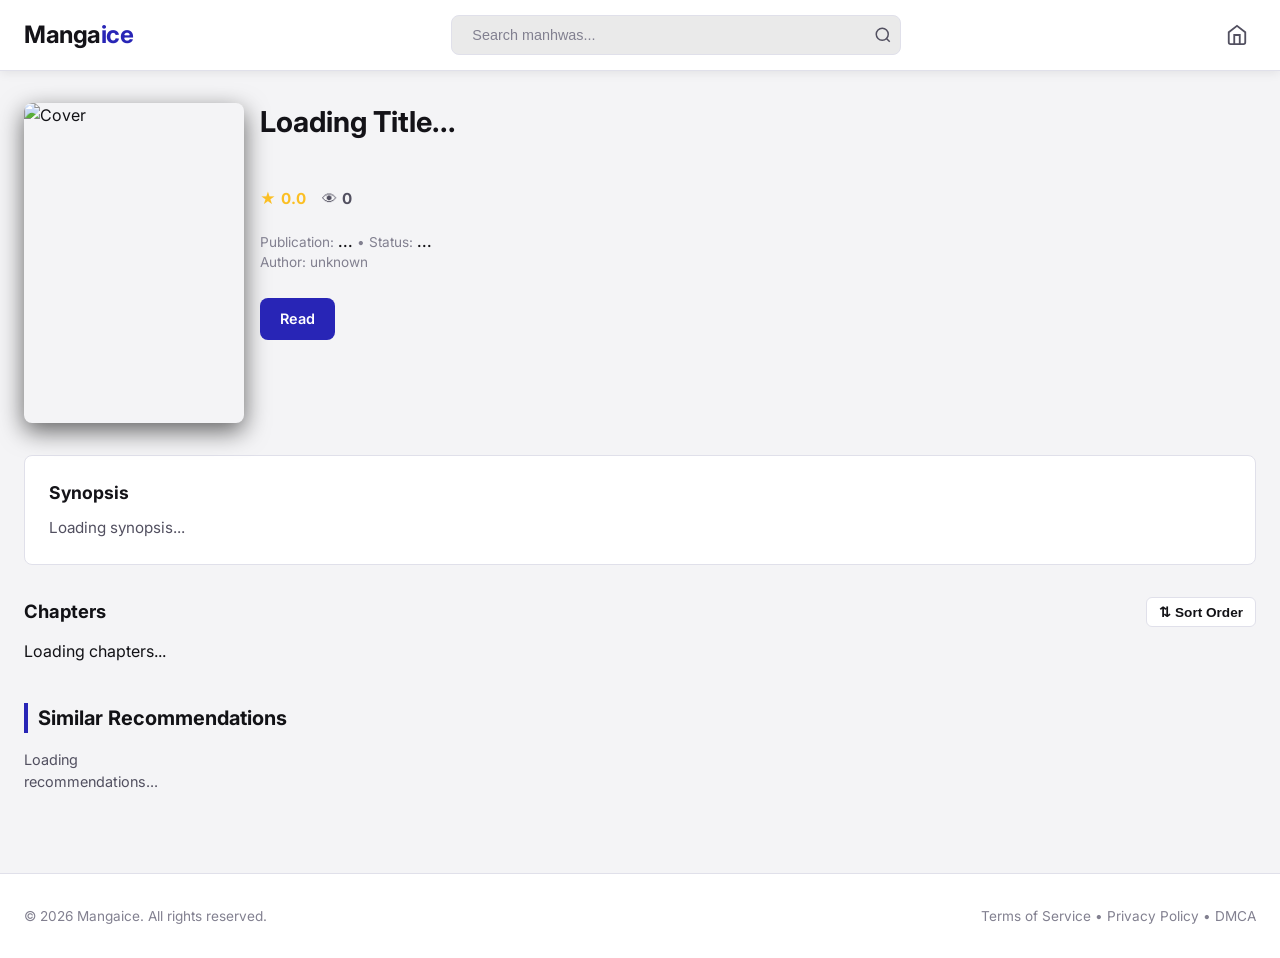
==== details.html @ 9538646d "Update details.html" ====
<!DOCTYPE html>
<html lang="en">
<head>
    <meta charset="UTF-8">
    <meta name="viewport" content="width=device-width, initial-scale=1.0">
    
    <!-- SEO Dinâmico Base (Será atualizado pelo JS com os dados do Mangá) -->
    <title id="meta-title">Mangaice - Read Manhwa Online</title>
    <meta id="meta-desc" name="description" content="Read manhwas and webtoons online on Mangaice with high quality and daily updates.">
    <meta name="keywords" content="manhwa, webtoon, read manhwa online, manga, Mangaice">
    <meta name="robots" content="index, follow">
    <link id="canonical-url" rel="canonical" href="https://mangaice.com/details.html">

    <!-- Open Graph / WhatsApp / Discord Previews -->
    <meta property="og:type" content="article">
    <meta id="og-url" property="og:url" content="https://mangaice.com/details.html">
    <meta id="og-title" property="og:title" content="Mangaice - Read Online">
    <meta id="og-desc" property="og:description" content="Read manhwas online on Mangaice.">
    <meta id="og-image" property="og:image" content="https://mangaice.com/assets/og-cover.jpg">

    <!-- Twitter Cards -->
    <meta name="twitter:card" content="summary_large_image">
    <meta id="twitter-title" name="twitter:title" content="Mangaice - Read Online">
    <meta id="twitter-desc" name="twitter:description" content="Read manhwas online on Mangaice.">
    <meta id="twitter-image" name="twitter:image" content="https://mangaice.com/assets/og-cover.jpg">

    <link rel="stylesheet" href="style.css">
    <link rel="preconnect" href="https://fonts.googleapis.com">
    <link rel="preconnect" href="https://fonts.gstatic.com" crossorigin>
    <link href="https://fonts.googleapis.com/css2?family=Inter:wght@400;500;600;700&display=swap" rel="stylesheet">
    
    <!-- Theme Synchronization Script (Light / Dark Mode) -->
    <script>
        (function() {
            var stored = localStorage.getItem('theme-override');
            if (stored) {
                if (stored === 'light') {
                    document.documentElement.classList.add('tema-claro');
                } else {
                    document.documentElement.classList.remove('tema-claro');
                }
            } else {
                if (!window.matchMedia('(prefers-color-scheme: dark)').matches) {
                    document.documentElement.classList.add('tema-claro');
                } else {
                    document.documentElement.classList.remove('tema-claro');
                }
            }
        })();
    </script>

    <style>
        :root {
            --bg-main: #121216;
            --text-main: #ffffff;
            --text-secondary: #a1a1aa;
            --header-bg: #18181c;
            --card-bg: #18181b;
            --border-color: #27272a;
        }

        html.tema-claro {
            --bg-main: #f4f4f6;
            --text-main: #121216;
            --text-secondary: #555560;
            --header-bg: #ffffff;
            --card-bg: #ffffff;
            --border-color: #e2e2e8;
        }

        body {
            background-color: var(--bg-main);
            color: var(--text-main);
            font-family: 'Inter', sans-serif;
            margin: 0;
            transition: background-color 0.2s, color 0.2s;
        }

        /* Layout com Capa e Informações Lado a Lado */
        .details-header {
            display: flex;
            gap: 16px;
            align-items: flex-start;
        }

        .details-cover {
            flex-shrink: 0;
            width: 6rem;
        }

        .details-cover img {
            width: 100%;
            height: 100%;
            aspect-ratio: 0/0;
            object-fit: cover;
            border-radius: 8px;
        }

        .details-main-info {
            flex-grow: 1;
            min-width: 0;
        }

        .details-main-info h1 {
            font-size: 1.25rem;
            margin-top: 0;
            margin-bottom: 8px;
            line-height: 1.3;
            word-break: break-word;
        }

        @media (min-width: 768px) {
            .details-cover {
                width: 200px;
            }
            .details-main-info h1 {
                font-size: 1.8rem;
            }
        }

        .chapters-header-bar {
            display: flex;
            justify-content: space-between;
            align-items: center;
            margin: 24px 0 12px 0;
        }

        .chapters-header-bar h3 {
            margin: 0;
            font-size: 1.15rem;
            color: var(--text-main);
        }

        .btn-sort-chapters {
            background-color: var(--card-bg);
            color: var(--text-main);
            border: 1px solid var(--border-color);
            padding: 6px 12px;
            border-radius: 6px;
            font-size: 0.85rem;
            font-weight: 600;
            cursor: pointer;
            display: flex;
            align-items: center;
            gap: 6px;
            transition: background-color 0.2s, border-color 0.2s;
        }

        .btn-sort-chapters:hover {
            border-color: #2825b6;
        }

        .recommendations-section {
            margin-top: 2.5rem;
            margin-bottom: 2rem;
        }

        .recommendations-section h3 {
            font-size: 1.25rem;
            margin-bottom: 1rem;
            color: var(--text-main);
            border-left: 4px solid #2825b6;
            padding-left: 10px;
        }

        .recommendations-grid {
            display: grid;
            grid-template-columns: repeat(auto-fit, minmax(140px, 160px));
            justify-content: start;
            gap: 16px;
        }

        @media (max-width: 480px) {
            .recommendations-grid {
                justify-content: center;
            }
        }

        .rec-card {
            background-color: var(--card-bg);
            border: 1px solid var(--border-color);
            border-radius: 12px;
            overflow: hidden;
            text-decoration: none;
            color: var(--text-main);
            transition: transform 0.2s ease, border-color 0.2s ease;
            display: flex;
            flex-direction: column;
            position: relative;
        }

        .rec-card:hover {
            transform: translateY(-4px);
            border-color: #2825b6;
        }

        .rec-card-img-container {
            position: relative;
            width: 100%;
            height: 210px;
            background-color: var(--border-color);
        }

        .rec-card img {
            width: 100%;
            height: 100%;
            object-fit: cover;
        }

        .rec-badge-rating {
            position: absolute;
            top: 8px;
            right: 8px;
            background-color: rgba(0, 0, 0, 0.75);
            color: #fbbf24;
            padding: 2px 6px;
            border-radius: 6px;
            font-size: 0.75rem;
            font-weight: bold;
            backdrop-filter: blur(4px);
        }

        .rec-card-info {
            padding: 10px;
            display: flex;
            flex-direction: column;
            gap: 4px;
            flex-grow: 1;
        }

        .rec-card-title {
            font-size: 0.9rem;
            font-weight: 600;
            line-height: 1.2;
            display: -webkit-box;
            -webkit-line-clamp: 2;
            -webkit-box-orient: vertical;
            overflow: hidden;
            color: var(--text-main);
        }

        .rec-card-chapters {
            font-size: 0.75rem;
            color: #2825b6;
            font-weight: 600;
            margin-top: auto;
        }

        .btn-ver-mais-capitulos {
            display: block;
            width: 100%;
            padding: 12px;
            margin: 16px 0;
            background-color: var(--card-bg);
            border: 1px solid #2825b6;
            color: var(--text-main);
            font-weight: 600;
            border-radius: 8px;
            cursor: pointer;
            text-align: center;
            transition: background-color 0.2s ease, border-color 0.2s ease;
        }

        .btn-ver-mais-capitulos:hover {
            background-color: #2825b6;
            color: #ffffff;
        }

        /* Estilo para as estatísticas superiores (Estrela amarela e Olho cinzento) */
        .details-stats {
            display: flex;
            gap: 16px;
            margin-top: 8px;
            font-size: 0.95rem;
        }

        .details-stats .stat-item:nth-child(1) {
            color: #fbbf24; /* Estrela amarela */
        }

        .details-stats .stat-item:nth-child(2) {
            color: var(--text-secondary); /* Olho e número cinzentos perto da capa */
        }

        /* Estilo para o contador de visualizações nos capítulos */
        .chapter-views-count {
            font-size: 0.82rem;
            color: var(--text-secondary); /* Olho e número cinzentos na lista */
            font-weight: 600;
            display: flex;
            align-items: center;
            gap: 4px;
        }

        #chapters-list a {
            background-color: var(--card-bg) !important;
            border: 1px solid var(--border-color) !important;
            color: var(--text-main) !important;
        }
    </style>
</head>
<body>

    <header class="header">
        <div class="container header-container">
            <a href="index.html" class="logo">Manga<span>ice</span></a>
            <div class="search-box">
                <input type="text" placeholder="Search manhwas...">
                <svg width="18" height="18" viewBox="0 0 24 24" fill="none" stroke="currentColor" stroke-width="2"><circle cx="11" cy="11" r="8"></circle><line x1="21" y1="21" x2="16.65" y2="16.65"></line></svg>     
            </div>
            <a href="search.html" class="mobile-search-icon" aria-label="Search Manhwas">
                <svg width="22" height="22" viewBox="0 0 24 24" fill="none" stroke="currentColor" stroke-width="2"><circle cx="11" cy="11" r="8"></circle><line x1="21" y1="21" x2="16.65" y2="16.65"></line></svg>
            </a>
            <div class="user-actions">
                <a href="index.html" class="home-btn" title="Home" aria-label="Home">
                    <svg width="22" height="22" viewBox="0 0 24 24" fill="none" stroke="currentColor" stroke-width="2"><path d="M3 9l9-7 9 7v11a2 2 0 0 1-2 2H5a2 2 0 0 1-2-2z"></path><polyline points="9 22 9 12 15 12 15 22"></polyline></svg>
                </a>
            </div>
        </div>
    </header>

    <main class="main-content container">
        <div class="details-header">
            <div class="details-cover">
                <img id="details-cover" src="https://via.placeholder.com/220x320" alt="Cover">
            </div>
            <div class="details-main-info">
                <h1 id="details-title">Loading Title...</h1>
                <div class="details-tags" id="details-tags"></div>
                <div class="details-stats">
                    <span class="stat-item" title="Rating">★ <strong id="details-rating">0.0</strong></span>
                    <span class="stat-item" title="Views">👁 <strong id="details-views">0</strong></span>
                </div>
                <div class="details-meta" style="margin-top: 0.5rem;">
                    <span>Publication: <strong id="details-year">...</strong></span> • 
                    <span>Status: <strong id="details-status">...</strong></span>
                    <p class="manga-author">Author: <span id="details-author">unknown</span></p>
                </div>
                <div class="details-actions" style="margin-top: 1rem;">
                    <a href="#" class="btn btn-primary">Read</a>
                </div>
            </div>
        </div>

        <div class="details-synopsis-section">
            <h3>Synopsis</h3>
            <p id="details-synopsis">Loading synopsis...</p>
            <button id="synopsis-toggle" class="synopsis-toggle-btn" style="display: none;">Read More</button>
        </div>

        <!-- Chapters Header Bar -->
        <div class="chapters-header-bar">
            <h3>Chapters</h3>
            <button id="btn-sort" class="btn-sort-chapters" onclick="inverterOrdemCapitulos()">
                ⇅ Sort Order
            </button>
        </div>

        <!-- 1. Chapter List -->
        <div id="chapters-list">
            Loading chapters...
        </div>
        <button id="btn-ver-mais" class="btn-ver-mais-capitulos" style="display: none;">Load More Chapters</button>

        <!-- 2. Recommendations Section -->
        <div class="recommendations-section">
            <h3>Similar Recommendations</h3>
            <div id="recommendations-grid" class="recommendations-grid">
                <p style="color:var(--text-secondary); font-size: 0.9rem;">Loading recommendations...</p>
            </div>
        </div>
    </main>

    <footer class="footer">
        <div class="footer-container container">
            <p>&copy; 2026 Mangaice. All rights reserved.</p>
            <p>
                <a href="terms.html">Terms of Service</a> • 
                <a href="privacy.html">Privacy Policy</a> • 
                <a href="dmca.html">DMCA</a>
            </p>
        </div>
    </footer>

    <script src="https://cdn.jsdelivr.net/npm/@supabase/supabase-js@2"></script>
    <script src="script.js"></script>
    
    <script type="module">
      import { createClient } from 'https://cdn.jsdelivr.net/npm/@supabase/supabase-js/+esm';

      const supabaseUrl = "https://espwjxbeofclgvqaeuvd.supabase.co";
      const supabaseKey = "eyJhbGciOiJIUzI1NiIsInR5cCI6IkpXVCJ9.eyJpc3MiOiJzdXBhYmFzZSIsInJlZiI6ImVzcHdqeGJlb2ZjbGd2cWFldXZkIiwicm9sZSI6ImFub24iLCJpYXQiOjE3OTAxOTAzMjMsImV4cCI6MjEwNTc2NjMyM30.R2qAJ9T25y8HF5EAr8dVJopC0YYJN-X8CbgZ-e1oV4g";
      const supabase = createClient(supabaseUrl, supabaseKey);

      const urlParams = new URLSearchParams(window.location.search);
      const manhwaId = urlParams.get('id');

      let todosCapitulos = [];
      let indicePaginaAtual = 0;
      let ordemAscendente = true;
      const TAMANHO_PAGINA = 20;

      // --- FUNÇÃO PARA INJETAR METADADOS DE SEO DINAMICAMENTE ---
      async function carregarMetadadosSEO(id) {
        if (!id) return;
        const { data: manga } = await supabase
          .from('manhwas')
          .select('title, synopsis, cover_url')
          .eq('id', id)
          .single();

        if (manga) {
          const pageTitle = `${manga.title} - Read Online | Mangaice`;
          const pageDesc = manga.synopsis ? manga.synopsis.slice(0, 160) + '...' : `Read ${manga.title} online with high quality chapters on Mangaice.`;
          const currentUrl = window.location.href;

          // Atualizar Title e Description
          document.title = pageTitle;
          const metaTitle = document.getElementById('meta-title');
          if (metaTitle) metaTitle.innerText = pageTitle;

          const metaDesc = document.getElementById('meta-desc');
          if (metaDesc) metaDesc.setAttribute('content', pageDesc);

          const canonicalUrl = document.getElementById('canonical-url');
          if (canonicalUrl) canonicalUrl.setAttribute('href', currentUrl);

          // Atualizar Open Graph Tags
          const ogUrl = document.getElementById('og-url');
          if (ogUrl) ogUrl.setAttribute('content', currentUrl);

          const ogTitle = document.getElementById('og-title');
          if (ogTitle) ogTitle.setAttribute('content', pageTitle);

          const ogDesc = document.getElementById('og-desc');
          if (ogDesc) ogDesc.setAttribute('content', pageDesc);

          if (manga.cover_url) {
            const ogImg = document.getElementById('og-image');
            if (ogImg) ogImg.setAttribute('content', manga.cover_url);

            const twitterImg = document.getElementById('twitter-image');
            if (twitterImg) twitterImg.setAttribute('content', manga.cover_url);
          }

          // Atualizar Twitter Cards
          const twitterTitle = document.getElementById('twitter-title');
          if (twitterTitle) twitterTitle.setAttribute('content', pageTitle);

          const twitterDesc = document.getElementById('twitter-desc');
          if (twitterDesc) twitterDesc.setAttribute('content', pageDesc);
        }
      }

      async function loadChapters() {
        const listContainer = document.getElementById('chapters-list');
        const btnVerMais = document.getElementById('btn-ver-mais');
        const btnRead = document.querySelector('.btn-primary');

        if (!manhwaId) {
          if (listContainer) listContainer.innerHTML = '<p>No manhwa selected.</p>';
          return;
        }

        // Carrega o SEO no momento em que abre a obra
        carregarMetadadosSEO(manhwaId);

        const { data: chapters, error } = await supabase
          .from('chapters')
          .select('id, title, chapter_number, views')
          .eq('manhwa_id', manhwaId)
          .order('chapter_number', { ascending: ordemAscendente });

        if (error || !chapters || chapters.length === 0) {
          if (listContainer) listContainer.innerHTML = '<p style="color:var(--text-secondary);">No chapters available.</p>';
        } else {
          todosCapitulos = chapters;
          indicePaginaAtual = 0;
          listContainer.innerHTML = ''; 
          
          renderizarProximoBlocoCapitulos();

          if (todosCapitulos.length > TAMANHO_PAGINA) {
            btnVerMais.style.display = 'block';
            btnVerMais.onclick = () => renderizarProximoBlocoCapitulos();
          } else {
            btnVerMais.style.display = 'none';
          }
        }

        const progressoSalvo = localStorage.getItem(`progresso_manhwa_${manhwaId}`);
        if (btnRead) {
          btnRead.innerHTML = progressoSalvo ? 'Continue' : 'Read';
          btnRead.addEventListener('click', function(e) {
            e.preventDefault();
            const progressoAtual = localStorage.getItem(`progresso_manhwa_${manhwaId}`);
            if (progressoAtual) {
              const dados = JSON.parse(progressoAtual);
              window.location.href = `read.html?chapter_id=${dados.chapterId}&scroll=${dados.scrollPercent || 0}`;
            } else if (chapters && chapters.length > 0) {
              window.location.href = `read.html?chapter_id=${chapters[0].id}&scroll=0`;
            } else {
              alert('No chapters available.');
            }
          });
        }

        carregarRecomendacoesPorTags(manhwaId);
      }

      function renderizarProximoBlocoCapitulos() {
        const listContainer = document.getElementById('chapters-list');
        const btnVerMais = document.getElementById('btn-ver-mais');

        if (indicePaginaAtual === 0) {
            listContainer.innerHTML = '';
        }

        const inicio = indicePaginaAtual * TAMANHO_PAGINA;
        const fim = inicio + TAMANHO_PAGINA;
        const bloco = todosCapitulos.slice(inicio, fim);

        bloco.forEach(ch => {
          const chapterLink = document.createElement('a');
          chapterLink.href = `read.html?chapter_id=${ch.id}`;
          chapterLink.style.cssText = `display: flex; justify-content: space-between; align-items: center; padding: 12px 16px; margin-bottom: 8px; background-color: var(--card-bg); border: 1px solid var(--border-color); border-radius: 8px; color: var(--text-main); text-decoration: none;`;
          
          const title = ch.title ? ch.title : `Chapter ${ch.chapter_number}`;
          const totalViews = ch.views || 0;

          chapterLink.innerHTML = `
            <div><strong style="display: block; font-size: 1rem;">${title}</strong></div>
            <div class="chapter-views-count">👁 ${totalViews}</div>
          `;
          listContainer.appendChild(chapterLink);
        });

        indicePaginaAtual++;

        if (indicePaginaAtual * TAMANHO_PAGINA >= todosCapitulos.length) {
          btnVerMais.style.display = 'none';
        } else {
          btnVerMais.style.display = 'block';
        }
      }

      window.inverterOrdemCapitulos = function() {
        ordemAscendente = !ordemAscendente;
        todosCapitulos.reverse();
        indicePaginaAtual = 0;
        
        const btnSort = document.getElementById('btn-sort');
        if (btnSort) {
            btnSort.innerHTML = ordemAscendente ? '⇅ Oldest First' : '⇅ Newest First';
        }

        const listContainer = document.getElementById('chapters-list');
        if (listContainer) listContainer.innerHTML = '';
        
        renderizarProximoBlocoCapitulos();
      }

      async function carregarRecomendacoesPorTags(idAtual) {
        const recContainer = document.getElementById('recommendations-grid');
        if (!recContainer) return;

        try {
          const { data: atual } = await supabase
            .from('manhwas')
            .select('tags')
            .eq('id', idAtual)
            .single();

          if (!atual || !atual.tags || atual.tags.length === 0) {
            recContainer.innerHTML = '<p style="color:var(--text-secondary); font-size: 0.85rem;">No recommendations available.</p>';
            return;
          }

          const { data: recomendados } = await supabase
            .from('manhwas')
            .select('id, title, cover_url, rating, tags')
            .neq('id', idAtual)
            .overlaps('tags', atual.tags)
            .limit(10);

          if (!recomendados || recomendados.length === 0) {
            recContainer.innerHTML = '<p style="color:var(--text-secondary); font-size: 0.85rem;">No related recommendations.</p>';
            return;
          }

          recContainer.innerHTML = '';

          for (const item of recomendados) {
            const { count } = await supabase
              .from('chapters')
              .select('*', { count: 'exact', head: true })
              .eq('manhwa_id', item.id);

            const totalCapitulos = count || 0;
            const textoCapitulos = totalCapitulos > 0 
              ? `${totalCapitulos} ${totalCapitulos === 1 ? 'Chapter' : 'Chapters'}` 
              : 'No Chapters';

            const card = document.createElement('a');
            card.href = `details.html?id=${item.id}`;
            card.className = 'rec-card';
            
            card.innerHTML = `
              <div class="rec-card-img-container">
                <img src="${item.cover_url || 'https://via.placeholder.com/150x210'}" alt="${item.title}">
                <div class="rec-badge-rating">★ ${item.rating || '0.0'}</div>
              </div>
              <div class="rec-card-info">
                <span class="rec-card-title">${item.title}</span>
                <span class="rec-card-chapters">${textoCapitulos}</span>
              </div>
            `;
            recContainer.appendChild(card);
          }

        } catch (e) {
          recContainer.innerHTML = '<p style="color:var(--text-secondary); font-size: 0.85rem;">Error loading recommendations.</p>';
        }
      }

      loadChapters();
    </script>
</body>
</html>
---- style.css ----
/* ==========================================================================
   1. VARIÁVEIS GLOBAIS & RESET (Inspirado no tema Dark do MangaDex)
   ========================================================================== */
:root {
    /* Cores de Fundo (MangaDex Dark Palette) */
    --bg-dark: #141318;
    --bg-surface: #1f1e24;
    --bg-surface-hover: #2a2931;
    --bg-input: #17161c;

    /* Cor Principal de Destaque */
    --primary: #2825b6;
    --primary-hover: #3b38d6;
    --primary-active: #1d1a8f;
    --primary-glow: rgba(40, 37, 182, 0.35);

    /* Cores de Texto */
    --text-primary: #f0f0f5;
    --text-secondary: #9a98a6;
    --text-muted: #676573;

    /* Bordas e Detalhes */
    --border-color: #2d2c36;
    --border-focus: #2825b6;
    --star-gold: #ffc107;

    /* Outros */
    --radius-sm: 4px;
    --radius-md: 8px;
    --radius-lg: 12px;
    --transition: all 0.2s cubic-bezier(0.4, 0, 0.2, 1);
    --shadow: 0 4px 20px rgba(0, 0, 0, 0.4);

    /* Hero overlay color */
    --hero-overlay-dark: rgba(20, 19, 24, 0.85);
}

/* ==========================================================================
   TEMA CLARO (LIGHT MODE) - Ativado via classe 'tema-claro' no <html>
   ========================================================================== */
:root.tema-claro {
    --bg-dark: #f4f4f7;
    --bg-surface: #ffffff;
    --bg-surface-hover: #e8e8f0;
    --bg-input: #eaeaea;

    --text-primary: #141318;
    --text-secondary: #525060;
    --text-muted: #828090;

    --border-color: #e0e0ea;
    --border-focus: #2825b6;

    --shadow: 0 4px 20px rgba(0, 0, 0, 0.1);
    --hero-overlay-dark: rgba(255, 255, 255, 0.85);
}

/* Transição suave ao alternar entre os modos */
body {
    transition: background-color 0.3s ease, color 0.3s ease;
}
.header, .manga-card, .search-box, .footer, .hero-card,
.details-synopsis-section, .tag, .spinner {
    transition: background-color 0.3s ease, border-color 0.3s ease, color 0.3s ease;
}

*, *::before, *::after {
    margin: 0;
    padding: 0;
    box-sizing: border-box;
}

body {
    font-family: 'Inter', system-ui, -apple-system, BlinkMacSystemFont, sans-serif;
    background-color: var(--bg-dark);
    color: var(--text-primary);
    line-height: 1.5;
    min-height: 100vh;
    display: flex;
    flex-direction: column;
}

a {
    color: inherit;
    text-decoration: none;
}

ul {
    list-style: none;
}

img {
    max-width: 100%;
    display: block;
}

/* ==========================================================================
   TOGGLE ICONS - Show sun in dark mode, moon in light mode
   ========================================================================== */
.icon-moon { display: none; }
:root.tema-claro .icon-sun { display: none; }
:root.tema-claro .icon-moon { display: inline-block; }

/* ==========================================================================
   2. LAYOUT & CONTAINERS
   ========================================================================== */
.container {
    width: 100%;
    max-width: 1280px;
    margin: 0 auto;
    padding: 0 1.5rem;
}

.main-content {
    flex: 1;
    padding-top: 2rem;
    padding-bottom: 3rem;
}

/* ==========================================================================
   3. CABEÇALHO / NAVBAR (HEADER)
   ========================================================================== */
.header {
    background-color: var(--bg-surface);
    border-bottom: 1px solid var(--border-color);
    position: sticky;
    top: 0;
    z-index: 100;
    box-shadow: 0 2px 10px rgba(0, 0, 0, 0.3);
}

:root.tema-claro .header {
    box-shadow: 0 2px 10px rgba(0, 0, 0, 0.08);
}

.header-container {
    display: flex;
    align-items: center;
    justify-content: space-between;
    height: 70px;
    gap: 1.5rem;
}

/* Logo */
.logo {
    font-size: 1.5rem;
    font-weight: 700;
    letter-spacing: -0.5px;
    color: var(--text-primary);
}

.logo span {
    color: var(--primary);
}

/* Home Button */
.home-btn {
    display: flex;
    align-items: center;
    justify-content: center;
    color: var(--text-secondary);
    padding: 8px;
    border-radius: var(--radius-md);
    transition: var(--transition);
    flex-shrink: 0;
}

.home-btn:hover {
    color: var(--primary);
    background-color: var(--bg-surface-hover);
}

/* Barra de Pesquisa */
.search-box {
    display: flex;
    align-items: center;
    background-color: var(--bg-input);
    border: 1px solid var(--border-color);
    border-radius: var(--radius-md);
    padding: 0.2rem 0.5rem;
    flex: 1;
    max-width: 450px;
    transition: var(--transition);
}

.search-box:focus-within {
    border-color: var(--border-focus);
    box-shadow: 0 0 0 3px var(--primary-glow);
}

.search-box input {
    width: 100%;
    background: transparent;
    border: none;
    outline: none;
    color: var(--text-primary);
    padding: 0.5rem 0.8rem;
    font-size: 0.9rem;
}

.search-box input::placeholder {
    color: var(--text-muted);
}

.search-box svg {
    color: var(--text-secondary);
    flex-shrink: 0;
}

/* Full search box variant (search.html) — always visible, wider */
.search-box--full {
    max-width: 600px;
    flex: 1;
}

/* Mobile search icon (magnifying glass only, shown on small screens) */
.mobile-search-icon {
    display: none;
    align-items: center;
    justify-content: center;
    color: var(--text-secondary);
    padding: 8px;
    border-radius: var(--radius-md);
    transition: var(--transition);
    flex-shrink: 0;
}

.mobile-search-icon:hover {
    color: var(--primary);
    background-color: var(--bg-surface-hover);
}

/* Navegação */
.nav-list {
    display: flex;
    align-items: center;
    gap: 1.5rem;
}

.nav-link {
    font-size: 0.95rem;
    font-weight: 500;
    color: var(--text-secondary);
    transition: var(--transition);
    position: relative;
    padding: 0.5rem 0;
}

.nav-link:hover {
    color: var(--text-primary);
}

.nav-link.active {
    color: var(--text-primary);
    font-weight: 600;
}

.nav-link.active::after {
    content: '';
    position: absolute;
    bottom: -18px;
    left: 0;
    width: 100%;
    height: 3px;
    background-color: var(--primary);
    border-radius: 3px 3px 0 0;
}

/* Ações do Usuário */
.user-actions {
    display: flex;
    align-items: center;
    gap: 0.8rem;
}

/* ==========================================================================
   4. BOTÕES E COMPONENTES
   ========================================================================== */
.btn {
    display: inline-flex;
    align-items: center;
    justify-content: center;
    padding: 0.55rem 1.2rem;
    font-size: 0.9rem;
    font-weight: 600;
    border-radius: var(--radius-md);
    border: 1px solid transparent;
    cursor: pointer;
    transition: var(--transition);
    gap: 0.5rem;
}

.btn-primary {
    background-color: var(--primary);
    color: #ffffff;
}

.btn-primary:hover {
    background-color: var(--primary-hover);
    box-shadow: 0 0 12px var(--primary-glow);
}

.btn-primary:active {
    background-color: var(--primary-active);
}

.btn-secondary {
    background-color: var(--bg-surface-hover);
    color: var(--text-primary);
    border-color: var(--border-color);
}

.btn-secondary:hover {
    background-color: #35333d;
}

:root.tema-claro .btn-secondary:hover {
    background-color: #d4d4de;
}

.btn-outline {
    background-color: transparent;
    border-color: var(--primary);
    color: var(--text-primary);
}

.btn-outline:hover {
    background-color: var(--primary);
    color: #ffffff;
    box-shadow: 0 0 12px var(--primary-glow);
}

/* Botão Ícone */
.btn-icon {
    background: transparent;
    border: 1px solid var(--border-color);
    color: var(--text-secondary);
    padding: 0.55rem;
    border-radius: var(--radius-md);
    cursor: pointer;
    transition: var(--transition);
    display: inline-flex;
    align-items: center;
    justify-content: center;
}

.btn-icon:hover {
    border-color: var(--primary);
    color: var(--text-primary);
}

/* Badge */
.badge {
    display: inline-block;
    background-color: var(--primary);
    color: #ffffff;
    font-size: 0.75rem;
    font-weight: 700;
    padding: 0.25rem 0.6rem;
    border-radius: var(--radius-sm);
    text-transform: uppercase;
    letter-spacing: 0.5px;
}

/* ==========================================================================
   5. SEÇÃO HERO / BANNER PRINCIPAL
   ========================================================================== */
.hero-section {
    margin-bottom: 3rem;
}

.hero-card {
    position: relative;
    border-radius: var(--radius-lg);
    background-color: var(--bg-surface);
    background-size: cover;
    background-position: center;
    min-height: 360px;
    overflow: hidden;
    display: flex;
    align-items: flex-end;
    border: 1px solid var(--border-color);
}

.hero-overlay {
    position: absolute;
    inset: 0;
    background: linear-gradient(
        180deg,
        rgba(20, 19, 24, 0.2) 0%,
        var(--hero-overlay-dark) 60%,
        var(--bg-dark) 100%
    );
}

.hero-info {
    position: relative;
    z-index: 2;
    padding: 2.5rem;
    max-width: 650px;
}

.hero-info h1 {
    font-size: 2.2rem;
    font-weight: 700;
    margin: 0.6rem 0;
    color: #ffffff;
    line-height: 1.2;
}

:root.tema-claro .hero-info h1 {
    color: #141318;
}

.hero-info p {
    color: #d0d0d8;
    font-size: 0.95rem;
    margin-bottom: 1.5rem;
    display: -webkit-box;
    -webkit-line-clamp: 3;
    line-clamp: 3;
    -webkit-box-orient: vertical;
    overflow: hidden;
}

:root.tema-claro .hero-info p {
    color: #525060;
}

.hero-buttons {
    display: flex;
    gap: 1rem;
}

/* Hero Navigation Arrows */
.hero-arrow {
    position: absolute;
    top: 50%;
    transform: translateY(-50%);
    background-color: rgba(0, 0, 0, 0.5);
    color: #ffffff;
    border: none;
    width: 40px;
    height: 40px;
    border-radius: 50%;
    font-size: 1.2rem;
    cursor: pointer;
    z-index: 3;
    display: flex;
    align-items: center;
    justify-content: center;
    transition: background-color 0.2s;
}

.hero-arrow:hover {
    background-color: var(--primary);
}

.hero-arrow-left { left: 1rem; }
.hero-arrow-right { right: 1rem; }

/* ==========================================================================
   6. SEÇÃO CATÁLOGO & GRID DE CARDS
   ========================================================================== */
.catalog-section {
    margin-bottom: 2rem;
}

.section-header {
    display: flex;
    justify-content: space-between;
    align-items: flex-end;
    margin-bottom: 1.5rem;
    border-bottom: 1px solid var(--border-color);
    padding-bottom: 1rem;
}

.section-header h2 {
    font-size: 1.5rem;
    font-weight: 700;
    color: var(--text-primary);
}

.section-subtitle {
    font-size: 0.85rem;
    color: var(--text-muted);
    margin-top: 0.2rem;
}

/* Spinner */
.spinner-container {
    display: flex;
    flex-direction: column;
    align-items: center;
    justify-content: center;
    padding: 4rem 0;
    color: var(--text-secondary);
    gap: 1rem;
}

.spinner {
    width: 45px;
    height: 45px;
    border: 4px solid var(--border-color);
    border-top: 4px solid var(--primary);
    border-radius: 50%;
    animation: spin 0.8s linear infinite;
}

@keyframes spin {
    0% { transform: rotate(0deg); }
    100% { transform: rotate(360deg); }
}

@keyframes fadeIn {
    from { opacity: 0; transform: translateY(10px); }
    to { opacity: 1; transform: translateY(0); }
}

/* Grid */
.manga-grid {
    display: grid;
    grid-template-columns: repeat(auto-fill, minmax(180px, 1fr));
    gap: 1.5rem;
}

.manga-card {
    background-color: var(--bg-surface);
    border-radius: var(--radius-md);
    overflow: hidden;
    border: 1px solid var(--border-color);
    transition: var(--transition);
    display: flex;
    flex-direction: column;
    cursor: pointer;
}

.manga-card:hover {
    transform: translateY(-5px);
    border-color: var(--primary);
    box-shadow: 0 8px 24px var(--primary-glow);
}

.card-cover {
    position: relative;
    aspect-ratio: 2 / 3;
    overflow: hidden;
    background-color: var(--bg-dark);
}

.card-cover img {
    width: 100%;
    height: 100%;
    object-fit: cover;
    transition: transform 0.3s ease;
}

.manga-card:hover .card-cover img {
    transform: scale(1.05);
}

.card-rating {
    position: absolute;
    top: 0.5rem;
    right: 0.5rem;
    background-color: rgba(20, 19, 24, 0.85);
    backdrop-filter: blur(4px);
    color: var(--star-gold);
    font-size: 0.75rem;
    font-weight: 700;
    padding: 0.2rem 0.5rem;
    border-radius: var(--radius-sm);
    border: 1px solid rgba(255, 255, 255, 0.1);
}

.card-details {
    padding: 0.9rem;
    display: flex;
    flex-direction: column;
    gap: 0.4rem;
    flex: 1;
}

.card-title {
    font-size: 0.95rem;
    font-weight: 600;
    color: var(--text-primary);
    line-height: 1.3;
    display: -webkit-box;
    -webkit-line-clamp: 2;
    line-clamp: 2;
    -webkit-box-orient: vertical;
    overflow: hidden;
}

.card-chapter {
    font-size: 0.8rem;
    color: var(--primary);
    font-weight: 500;
    margin-top: auto;
}

/* ==========================================================================
   7. RODAPÉ (FOOTER)
   ========================================================================== */
.footer {
    background-color: var(--bg-surface);
    border-top: 1px solid var(--border-color);
    padding: 2rem 0;
    margin-top: auto;
}

.footer-container {
    display: flex;
    justify-content: space-between;
    align-items: center;
    font-size: 0.85rem;
    color: var(--text-muted);
}

.footer-links {
    display: flex;
    gap: 1.5rem;
}

.footer-links a {
    color: var(--text-secondary);
    transition: var(--transition);
}

.footer-links a:hover {
    color: var(--primary);
}

/* ==========================================================================
   8. SINOPSE: "Ler mais" / "Ler menos"
   ========================================================================== */
.synopsis-toggle-btn {
    background: none;
    border: none;
    color: var(--primary);
    font-size: 0.9rem;
    font-weight: 600;
    cursor: pointer;
    padding: 0.3rem 0 0 0;
    margin-top: 0.5rem;
    transition: color 0.2s;
}

.synopsis-toggle-btn:hover {
    color: var(--primary-hover);
    text-decoration: underline;
}

/* Collapsed synopsis: clamps to ~4 lines on mobile, ~6 on desktop */
#details-synopsis.synopsis-collapsed {
    display: -webkit-box;
    -webkit-line-clamp: 4;
    line-clamp: 4;
    -webkit-box-orient: vertical;
    overflow: hidden;
}

@media (min-width: 769px) {
    #details-synopsis.synopsis-collapsed {
        -webkit-line-clamp: 6;
        line-clamp: 6;
    }
}

/* ==========================================================================
   LAYOUT DA PÁGINA DE DETALHES (ESTILO MANGADEX)
   ========================================================================== */
.details-container {
    display: flex;
    gap: 2.5rem;
    align-items: flex-start;
    margin-top: 2rem;
}

.details-cover {
    width: 220px;
    min-width: 220px;
    height: 320px;
    border-radius: 8px;
    overflow: hidden;
    box-shadow: 0 8px 25px rgba(0, 0, 0, 0.6);
}

.details-cover img {
    width: 100%;
    height: 100%;
    object-fit: cover;
    display: block;
}

.details-info {
    flex: 1;
}

.details-info h1 {
    font-size: 2.2rem;
    margin-bottom: 0.8rem;
    line-height: 1.2;
}

/* Botão de Perfil */
.user-profile-btn {
    background: transparent;
    border: none;
    color: var(--text-secondary);
    cursor: pointer;
    display: flex;
    align-items: center;
    justify-content: center;
    padding: 8px;
    border-radius: 50%;
    transition: background-color 0.2s, color 0.2s;
}

.user-profile-btn:hover {
    background-color: var(--bg-surface-hover);
    color: var(--primary-hover);
}

/* PÁGINA DE DETALHES COMPLETA */
.details-header {
    display: flex;
    gap: 2rem;
    margin-bottom: 2rem;
    align-items: flex-start;
}

.details-main-info {
    flex: 1;
    display: flex;
    flex-direction: column;
    gap: 0.6rem;
}

.details-main-info h1 {
    font-size: 2rem;
    line-height: 1.2;
    color: var(--text-primary);
}

.details-author {
    font-size: 0.95rem;
    color: var(--text-secondary);
}

.details-stats {
    display: flex;
    gap: 1.2rem;
    font-size: 0.9rem;
    color: var(--text-secondary);
    align-items: center;
    margin: 0.2rem 0;
}

.details-stats .stat-item {
    display: flex;
    align-items: center;
    gap: 0.3rem;
}

.details-tags {
    display: flex;
    flex-wrap: wrap;
    gap: 0.4rem;
    margin: 0.4rem 0;
}

.tag {
    background-color: var(--bg-surface-hover);
    color: var(--text-secondary);
    font-size: 0.72rem;
    font-weight: 600;
    padding: 0.2rem 0.55rem;
    border-radius: var(--radius-sm);
    text-transform: uppercase;
    border: 1px solid var(--border-color);
}

.details-meta {
    font-size: 0.85rem;
    color: var(--text-muted);
}

.details-meta strong {
    color: var(--text-primary);
}

.details-actions {
    margin-top: 0.6rem;
}

.details-synopsis-section {
    background-color: var(--bg-surface);
    border: 1px solid var(--border-color);
    border-radius: var(--radius-md);
    padding: 1.5rem;
    margin-bottom: 2rem;
}

.details-synopsis-section h3 {
    font-size: 1.1rem;
    margin-bottom: 0.6rem;
    color: var(--text-primary);
}

.details-synopsis-section p {
    color: var(--text-secondary);
    font-size: 0.95rem;
    line-height: 1.6;
}

/* ==========================================================================
   9. RESPONSIVIDADE
   ========================================================================== */
@media (max-width: 900px) {
    .header-container {
        gap: 1rem;
    }

    .nav-list {
        display: none;
    }

    .hero-info h1 {
        font-size: 1.8rem;
    }

    .search-box {
        background: transparent;
        padding: 0;
        max-width: fit-content;
    }
}

/* Mobile breakpoint: hide the full search bar, show magnifying glass icon */
@media (max-width: 600px) {
    .container {
        padding: 0 1rem;
    }

    /* Hide the full search bar on mobile (index & details pages) */
    .search-box {
        display: none;
    }

    /* Show the magnifying glass icon instead, linking to search.html */
    .mobile-search-icon {
        display: flex;
    }

    /* On search.html the full search bar should always be visible */
    .search-box--full {
        display: flex;
        max-width: none;
        flex: 1;
        background-color: var(--bg-input);
        border: 1px solid var(--border-color);
        padding: 0.2rem 0.5rem;
    }

    .manga-grid {
        display: grid;
        grid-template-columns: repeat(2, 1fr);
        gap: 0.75rem;
    }

    .card-details {
        padding: 0.6rem;
    }

    .card-title {
        font-size: 0.85rem;
    }

    .card-chapter {
        font-size: 0.75rem;
    }

    .hero-info {
        padding: 1.5rem;
    }

    .hero-info h1 {
        font-size: 1.4rem;
    }

    .footer-container {
        flex-direction: column;
        gap: 1rem;
        text-align: center;
    }
}

/* RESPONSIVIDADE PÁGINA DE DETALHES (Mobile) */
@media (max-width: 768px) {
    .details-container,
    .details-header {
        display: flex;
        flex-direction: row;
        align-items: flex-start;
        text-align: left;
        gap: 1rem;
    }

    .details-cover {
        width: 100px;
        min-width: 100px;
        height: 145px;
        border-radius: 6px;
    }

    .details-info,
    .details-main-info {
        display: flex;
        flex-direction: column;
        flex: 1;
        min-width: 0;
    }

    .details-main-info h1,
    .details-info h1 {
        font-size: 1.2rem;
        line-height: 1.3;
        margin-bottom: 0.4rem;
        display: -webkit-box;
        -webkit-line-clamp: 3;
        line-clamp: 3;
        -webkit-box-orient: vertical;
        overflow: hidden;
    }

    .details-author {
        font-size: 0.85rem;
    }

    .details-stats {
        flex-wrap: wrap;
        font-size: 0.8rem;
        gap: 0.6rem;
    }

    .details-synopsis-section {
        padding: 1rem;
        margin-top: 1.5rem;
    }
}

/* ==========================================================================
   10. BIBLIOTECA: botão "Guardar" na página de detalhes
   ========================================================================== */
.details-actions {
    display: flex;
    gap: 0.8rem;
    flex-wrap: wrap;
}

.library-btn {
    display: inline-flex;
    align-items: center;
    gap: 0.4rem;
}

.library-btn--saved {
    background-color: var(--primary);
    color: #ffffff;
    border-color: var(--primary);
}

.library-btn--saved:hover {
    background-color: var(--primary-hover);
}

/* ==========================================================================
   11. PÁGINA DE LOGIN
   ========================================================================== */
.login-card {
    max-width: 420px;
    margin: 2rem auto;
    background-color: var(--bg-surface);
    border: 1px solid var(--border-color);
    border-radius: var(--radius-lg);
    padding: 2.5rem 2rem;
    box-shadow: var(--shadow);
}

.login-header {
    text-align: center;
    margin-bottom: 2rem;
}

.login-header h1 {
    font-size: 1.8rem;
    font-weight: 700;
    color: var(--text-primary);
    margin-bottom: 0.5rem;
}

.login-header p {
    font-size: 0.9rem;
    color: var(--text-secondary);
    line-height: 1.4;
}

.auth-form {
    display: flex;
    flex-direction: column;
    gap: 1rem;
}

.form-group {
    display: flex;
    flex-direction: column;
    gap: 0.4rem;
}

.form-group label {
    font-size: 0.85rem;
    font-weight: 600;
    color: var(--text-secondary);
}

.form-group input {
    background-color: var(--bg-input);
    border: 1px solid var(--border-color);
    border-radius: var(--radius-md);
    padding: 0.7rem 0.9rem;
    color: var(--text-primary);
    font-size: 0.95rem;
    outline: none;
    transition: var(--transition);
}

.form-group input:focus {
    border-color: var(--border-focus);
    box-shadow: 0 0 0 3px var(--primary-glow);
}

.btn-full {
    width: 100%;
    padding: 0.75rem;
    font-size: 1rem;
    margin-top: 0.5rem;
}

.auth-divider {
    text-align: center;
    margin: 1.5rem 0;
    position: relative;
}

.auth-divider::before {
    content: '';
    position: absolute;
    top: 50%;
    left: 0;
    width: 100%;
    height: 1px;
    background-color: var(--border-color);
}

.auth-divider span {
    background-color: var(--bg-surface);
    padding: 0 1rem;
    color: var(--text-muted);
    font-size: 0.85rem;
    position: relative;
    z-index: 1;
}

.google-btn {
    display: flex;
    align-items: center;
    justify-content: center;
    gap: 0.6rem;
    padding: 0.75rem;
}

.auth-toggle {
    text-align: center;
    margin-top: 1.5rem;
    font-size: 0.9rem;
    color: var(--text-secondary);
}

.auth-toggle a {
    color: var(--primary);
    font-weight: 600;
    text-decoration: none;
}

.auth-toggle a:hover {
    text-decoration: underline;
}

.login-error {
    background-color: rgba(255, 68, 68, 0.1);
    border: 1px solid rgba(255, 68, 68, 0.3);
    color: #ff6b6b;
    padding: 0.7rem 1rem;
    border-radius: var(--radius-md);
    font-size: 0.85rem;
    margin-bottom: 1rem;
}

.login-success {
    background-color: rgba(40, 37, 182, 0.1);
    border: 1px solid rgba(40, 37, 182, 0.3);
    color: var(--primary-hover);
    padding: 0.7rem 1rem;
    border-radius: var(--radius-md);
    font-size: 0.85rem;
    margin-bottom: 1rem;
}
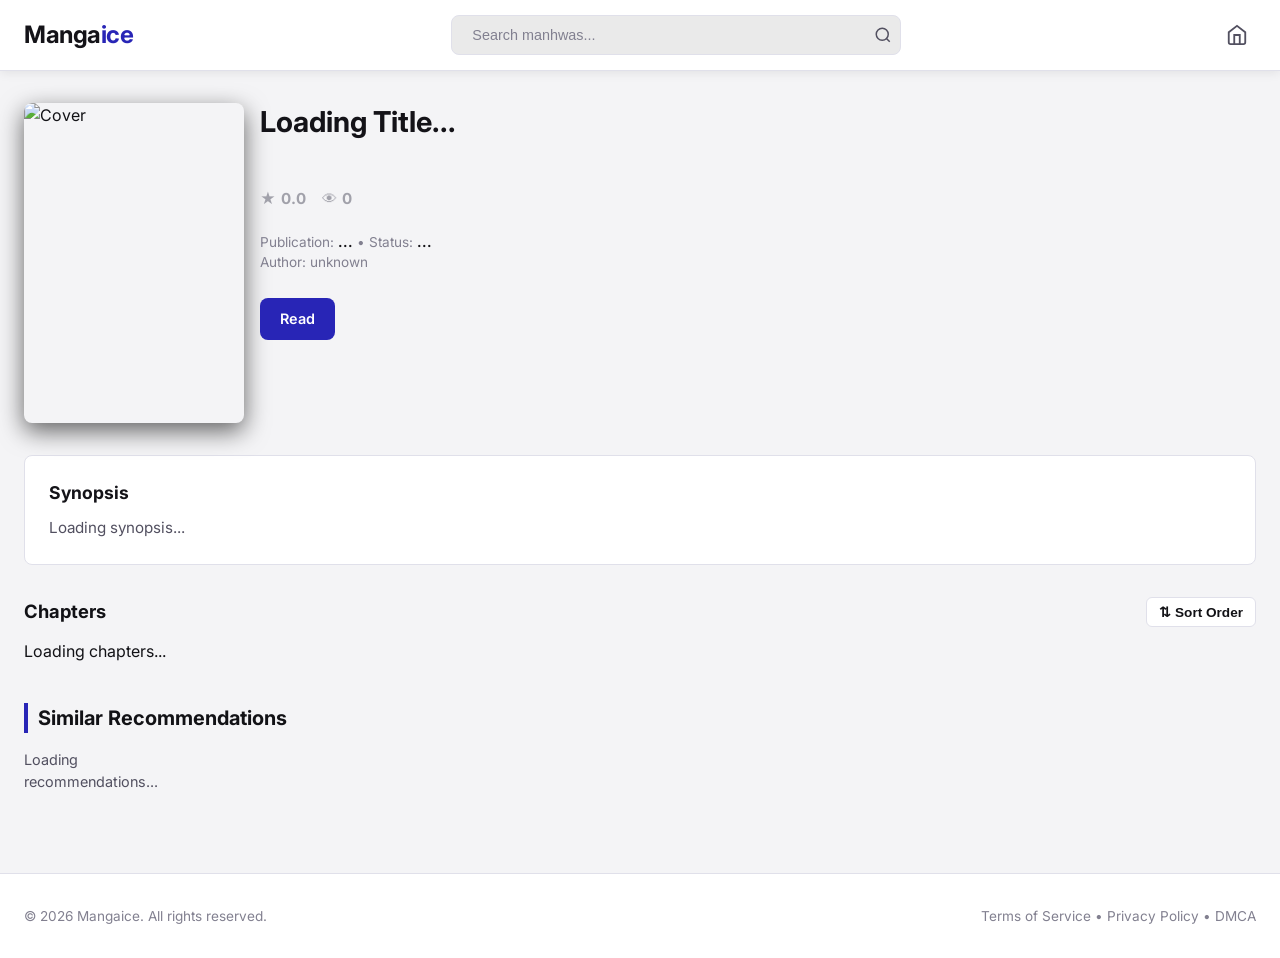
==== commit cb1ddc02: "Update details.html" ====
--- a/details.html
+++ b/details.html
@@ -275,17 +275,17 @@
         }
 
         .details-stats .stat-item:nth-child(1) {
-            color: #fbbf24; /* Estrela amarela */
+            color: #a1a1aa; /* Estrela amarela */
         }
 
         .details-stats .stat-item:nth-child(2) {
-            color: var(--text-secondary); /* Olho e número cinzentos perto da capa */
+            color: #a1a1aa; /* Olho e número cinzentos perto da capa */
         }
 
         /* Estilo para o contador de visualizações nos capítulos */
         .chapter-views-count {
             font-size: 0.82rem;
-            color: var(--text-secondary); /* Olho e número cinzentos na lista */
+            color: #a1a1aa; /* Olho e número cinzentos na lista */
             font-weight: 600;
             display: flex;
             align-items: center;
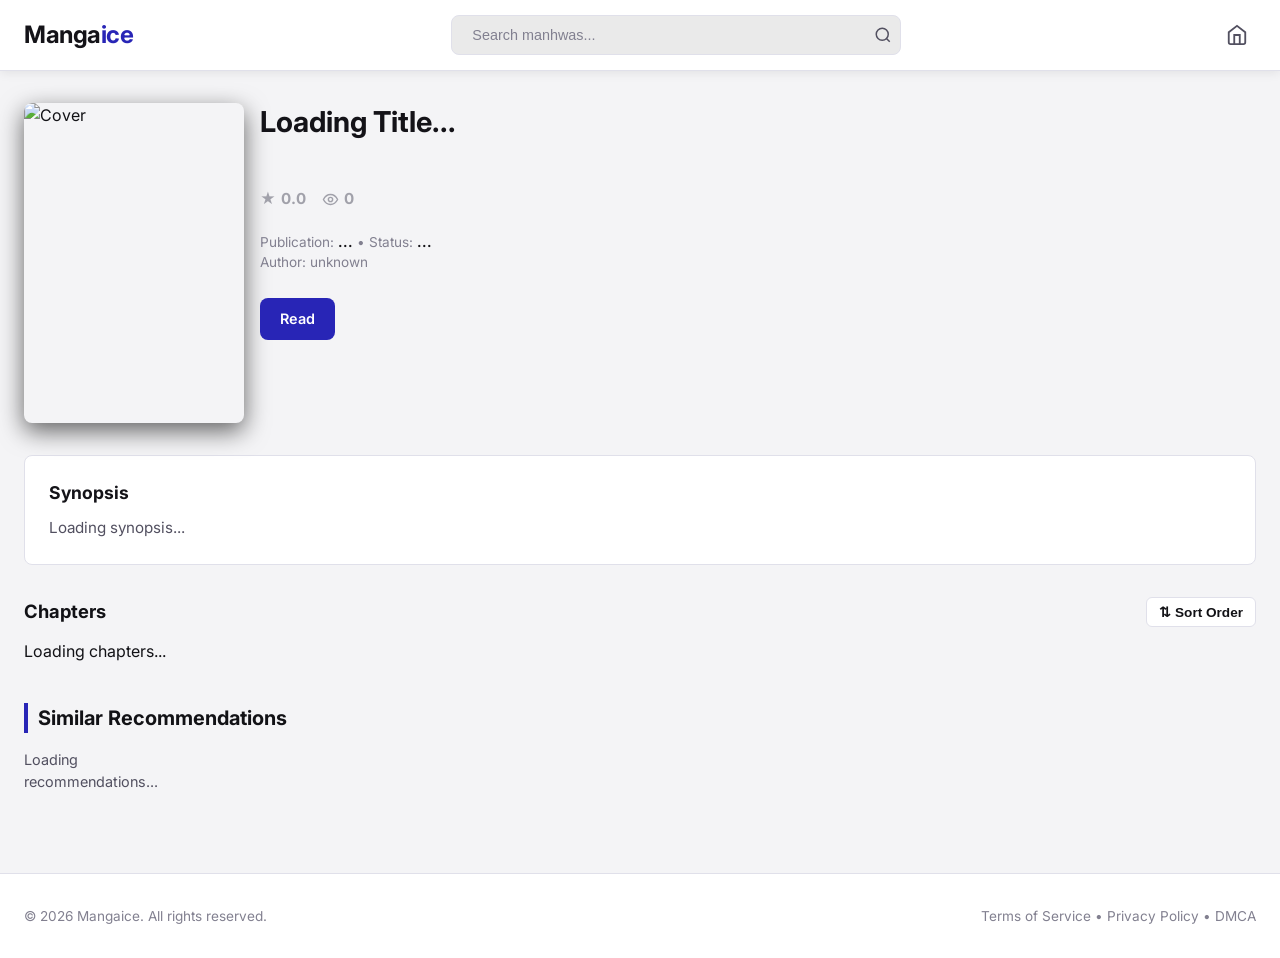
==== commit e7df420e: "Update details.html" ====
--- a/details.html
+++ b/details.html
@@ -1,17 +1,18 @@
+
 <!DOCTYPE html>
 <html lang="en">
 <head>
     <meta charset="UTF-8">
     <meta name="viewport" content="width=device-width, initial-scale=1.0">
-    
-    <!-- SEO Dinâmico Base (Será atualizado pelo JS com os dados do Mangá) -->
+
+    <!-- SEO Dinâmico Base -->
     <title id="meta-title">Mangaice - Read Manhwa Online</title>
     <meta id="meta-desc" name="description" content="Read manhwas and webtoons online on Mangaice with high quality and daily updates.">
     <meta name="keywords" content="manhwa, webtoon, read manhwa online, manga, Mangaice">
     <meta name="robots" content="index, follow">
     <link id="canonical-url" rel="canonical" href="https://mangaice.com/details.html">
 
-    <!-- Open Graph / WhatsApp / Discord Previews -->
+    <!-- Open Graph -->
     <meta property="og:type" content="article">
     <meta id="og-url" property="og:url" content="https://mangaice.com/details.html">
     <meta id="og-title" property="og:title" content="Mangaice - Read Online">
@@ -28,11 +29,12 @@
     <link rel="preconnect" href="https://fonts.googleapis.com">
     <link rel="preconnect" href="https://fonts.gstatic.com" crossorigin>
     <link href="https://fonts.googleapis.com/css2?family=Inter:wght@400;500;600;700&display=swap" rel="stylesheet">
-    
-    <!-- Theme Synchronization Script (Light / Dark Mode) -->
+
+    <!-- Theme Synchronization -->
     <script>
         (function() {
             var stored = localStorage.getItem('theme-override');
+
             if (stored) {
                 if (stored === 'light') {
                     document.documentElement.classList.add('tema-claro');
@@ -76,7 +78,7 @@
             transition: background-color 0.2s, color 0.2s;
         }
 
-        /* Layout com Capa e Informações Lado a Lado */
+        /* Layout com Capa e Informações */
         .details-header {
             display: flex;
             gap: 16px;
@@ -113,11 +115,13 @@
             .details-cover {
                 width: 200px;
             }
+
             .details-main-info h1 {
                 font-size: 1.8rem;
             }
         }
 
+        /* Cabeçalho dos capítulos */
         .chapters-header-bar {
             display: flex;
             justify-content: space-between;
@@ -150,6 +154,7 @@
             border-color: #2825b6;
         }
 
+        /* Recomendações */
         .recommendations-section {
             margin-top: 2.5rem;
             margin-bottom: 2rem;
@@ -207,6 +212,7 @@
             object-fit: cover;
         }
 
+        /* Estrela dos cards: permanece amarela */
         .rec-badge-rating {
             position: absolute;
             top: 8px;
@@ -246,6 +252,7 @@
             margin-top: auto;
         }
 
+        /* Botão ver mais capítulos */
         .btn-ver-mais-capitulos {
             display: block;
             width: 100%;
@@ -266,7 +273,7 @@
             color: #ffffff;
         }
 
-        /* Estilo para as estatísticas superiores (Estrela amarela e Olho cinzento) */
+        /* Estatísticas superiores: estrela e olho cinzentos */
         .details-stats {
             display: flex;
             gap: 16px;
@@ -274,24 +281,42 @@
             font-size: 0.95rem;
         }
 
-        .details-stats .stat-item:nth-child(1) {
-            color: #a1a1aa; /* Estrela amarela */
-        }
-
-        .details-stats .stat-item:nth-child(2) {
-            color: #a1a1aa; /* Olho e número cinzentos perto da capa */
-        }
-
-        /* Estilo para o contador de visualizações nos capítulos */
+        .details-stats .details-rating-stat {
+            color: #a1a1aa;
+        }
+
+        .details-stats .details-views-stat {
+            color: #a1a1aa;
+            display: inline-flex;
+            align-items: center;
+            gap: 5px;
+        }
+
+        .details-stats .details-views-stat strong {
+            color: #a1a1aa;
+        }
+
+        /* Ícone SVG do olho */
+        .views-eye-icon {
+            display: inline-block;
+            flex: 0 0 auto;
+            vertical-align: middle;
+        }
+
+        /* Visualizações dos capítulos */
         .chapter-views-count {
             font-size: 0.82rem;
-            color: #a1a1aa; /* Olho e número cinzentos na lista */
+            color: #a1a1aa;
             font-weight: 600;
             display: flex;
             align-items: center;
             gap: 4px;
         }
 
+        .chapter-views-count .views-eye-icon {
+            color: #a1a1aa;
+        }
+
         #chapters-list a {
             background-color: var(--card-bg) !important;
             border: 1px solid var(--border-color) !important;
@@ -299,46 +324,97 @@
         }
     </style>
 </head>
+
 <body>
 
+    <!-- Cabeçalho -->
     <header class="header">
         <div class="container header-container">
+
             <a href="index.html" class="logo">Manga<span>ice</span></a>
+
             <div class="search-box">
                 <input type="text" placeholder="Search manhwas...">
-                <svg width="18" height="18" viewBox="0 0 24 24" fill="none" stroke="currentColor" stroke-width="2"><circle cx="11" cy="11" r="8"></circle><line x1="21" y1="21" x2="16.65" y2="16.65"></line></svg>     
+                <svg width="18" height="18" viewBox="0 0 24 24" fill="none" stroke="currentColor" stroke-width="2">
+                    <circle cx="11" cy="11" r="8"></circle>
+                    <line x1="21" y1="21" x2="16.65" y2="16.65"></line>
+                </svg>
             </div>
+
             <a href="search.html" class="mobile-search-icon" aria-label="Search Manhwas">
-                <svg width="22" height="22" viewBox="0 0 24 24" fill="none" stroke="currentColor" stroke-width="2"><circle cx="11" cy="11" r="8"></circle><line x1="21" y1="21" x2="16.65" y2="16.65"></line></svg>
+                <svg width="22" height="22" viewBox="0 0 24 24" fill="none" stroke="currentColor" stroke-width="2">
+                    <circle cx="11" cy="11" r="8"></circle>
+                    <line x1="21" y1="21" x2="16.65" y2="16.65"></line>
+                </svg>
             </a>
+
             <div class="user-actions">
                 <a href="index.html" class="home-btn" title="Home" aria-label="Home">
-                    <svg width="22" height="22" viewBox="0 0 24 24" fill="none" stroke="currentColor" stroke-width="2"><path d="M3 9l9-7 9 7v11a2 2 0 0 1-2 2H5a2 2 0 0 1-2-2z"></path><polyline points="9 22 9 12 15 12 15 22"></polyline></svg>
+                    <svg width="22" height="22" viewBox="0 0 24 24" fill="none" stroke="currentColor" stroke-width="2">
+                        <path d="M3 9l9-7 9 7v11a2 2 0 0 1-2 2H5a2 2 0 0 1-2-2z"></path>
+                        <polyline points="9 22 9 12 15 12 15 22"></polyline>
+                    </svg>
                 </a>
             </div>
+
         </div>
     </header>
 
     <main class="main-content container">
+
         <div class="details-header">
+
             <div class="details-cover">
                 <img id="details-cover" src="https://via.placeholder.com/220x320" alt="Cover">
             </div>
+
             <div class="details-main-info">
+
                 <h1 id="details-title">Loading Title...</h1>
+
                 <div class="details-tags" id="details-tags"></div>
+
+                <!-- Estatísticas: estrela cinzenta e olho SVG cinzento -->
                 <div class="details-stats">
-                    <span class="stat-item" title="Rating">★ <strong id="details-rating">0.0</strong></span>
-                    <span class="stat-item" title="Views">👁 <strong id="details-views">0</strong></span>
+
+                    <span class="stat-item details-rating-stat" title="Rating">
+                        ★ <strong id="details-rating">0.0</strong>
+                    </span>
+
+                    <span class="stat-item details-views-stat" title="Views">
+                        <svg class="views-eye-icon"
+                             xmlns="http://www.w3.org/2000/svg"
+                             width="17"
+                             height="17"
+                             viewBox="0 0 24 24"
+                             fill="none"
+                             stroke="currentColor"
+                             stroke-width="2"
+                             stroke-linecap="round"
+                             stroke-linejoin="round"
+                             aria-hidden="true">
+                            <path d="M2 12s3.6-7 10-7 10 7 10 7-3.6 7-10 7-10-7-10-7Z"></path>
+                            <circle cx="12" cy="12" r="3"></circle>
+                        </svg>
+
+                        <strong id="details-views">0</strong>
+                    </span>
+
                 </div>
+
                 <div class="details-meta" style="margin-top: 0.5rem;">
-                    <span>Publication: <strong id="details-year">...</strong></span> • 
+                    <span>Publication: <strong id="details-year">...</strong></span> •
                     <span>Status: <strong id="details-status">...</strong></span>
-                    <p class="manga-author">Author: <span id="details-author">unknown</span></p>
+
+                    <p class="manga-author">
+                        Author: <span id="details-author">unknown</span>
+                    </p>
                 </div>
+
                 <div class="details-actions" style="margin-top: 1rem;">
                     <a href="#" class="btn btn-primary">Read</a>
                 </div>
+
             </div>
         </div>
 
@@ -348,282 +424,384 @@
             <button id="synopsis-toggle" class="synopsis-toggle-btn" style="display: none;">Read More</button>
         </div>
 
-        <!-- Chapters Header Bar -->
+        <!-- Cabeçalho dos capítulos -->
         <div class="chapters-header-bar">
             <h3>Chapters</h3>
+
             <button id="btn-sort" class="btn-sort-chapters" onclick="inverterOrdemCapitulos()">
                 ⇅ Sort Order
             </button>
         </div>
 
-        <!-- 1. Chapter List -->
+        <!-- Lista de capítulos -->
         <div id="chapters-list">
             Loading chapters...
         </div>
-        <button id="btn-ver-mais" class="btn-ver-mais-capitulos" style="display: none;">Load More Chapters</button>
-
-        <!-- 2. Recommendations Section -->
+
+        <button id="btn-ver-mais" class="btn-ver-mais-capitulos" style="display: none;">
+            Load More Chapters
+        </button>
+
+        <!-- Recomendações -->
         <div class="recommendations-section">
             <h3>Similar Recommendations</h3>
+
             <div id="recommendations-grid" class="recommendations-grid">
-                <p style="color:var(--text-secondary); font-size: 0.9rem;">Loading recommendations...</p>
+                <p style="color:var(--text-secondary); font-size: 0.9rem;">
+                    Loading recommendations...
+                </p>
             </div>
         </div>
+
     </main>
 
+    <!-- Rodapé -->
     <footer class="footer">
         <div class="footer-container container">
+
             <p>&copy; 2026 Mangaice. All rights reserved.</p>
+
             <p>
-                <a href="terms.html">Terms of Service</a> • 
-                <a href="privacy.html">Privacy Policy</a> • 
+                <a href="terms.html">Terms of Service</a> •
+                <a href="privacy.html">Privacy Policy</a> •
                 <a href="dmca.html">DMCA</a>
             </p>
+
         </div>
     </footer>
 
     <script src="https://cdn.jsdelivr.net/npm/@supabase/supabase-js@2"></script>
     <script src="script.js"></script>
-    
+
     <script type="module">
-      import { createClient } from 'https://cdn.jsdelivr.net/npm/@supabase/supabase-js/+esm';
-
-      const supabaseUrl = "https://espwjxbeofclgvqaeuvd.supabase.co";
-      const supabaseKey = "eyJhbGciOiJIUzI1NiIsInR5cCI6IkpXVCJ9.eyJpc3MiOiJzdXBhYmFzZSIsInJlZiI6ImVzcHdqeGJlb2ZjbGd2cWFldXZkIiwicm9sZSI6ImFub24iLCJpYXQiOjE3OTAxOTAzMjMsImV4cCI6MjEwNTc2NjMyM30.R2qAJ9T25y8HF5EAr8dVJopC0YYJN-X8CbgZ-e1oV4g";
-      const supabase = createClient(supabaseUrl, supabaseKey);
-
-      const urlParams = new URLSearchParams(window.location.search);
-      const manhwaId = urlParams.get('id');
-
-      let todosCapitulos = [];
-      let indicePaginaAtual = 0;
-      let ordemAscendente = true;
-      const TAMANHO_PAGINA = 20;
-
-      // --- FUNÇÃO PARA INJETAR METADADOS DE SEO DINAMICAMENTE ---
-      async function carregarMetadadosSEO(id) {
-        if (!id) return;
-        const { data: manga } = await supabase
-          .from('manhwas')
-          .select('title, synopsis, cover_url')
-          .eq('id', id)
-          .single();
-
-        if (manga) {
-          const pageTitle = `${manga.title} - Read Online | Mangaice`;
-          const pageDesc = manga.synopsis ? manga.synopsis.slice(0, 160) + '...' : `Read ${manga.title} online with high quality chapters on Mangaice.`;
-          const currentUrl = window.location.href;
-
-          // Atualizar Title e Description
-          document.title = pageTitle;
-          const metaTitle = document.getElementById('meta-title');
-          if (metaTitle) metaTitle.innerText = pageTitle;
-
-          const metaDesc = document.getElementById('meta-desc');
-          if (metaDesc) metaDesc.setAttribute('content', pageDesc);
-
-          const canonicalUrl = document.getElementById('canonical-url');
-          if (canonicalUrl) canonicalUrl.setAttribute('href', currentUrl);
-
-          // Atualizar Open Graph Tags
-          const ogUrl = document.getElementById('og-url');
-          if (ogUrl) ogUrl.setAttribute('content', currentUrl);
-
-          const ogTitle = document.getElementById('og-title');
-          if (ogTitle) ogTitle.setAttribute('content', pageTitle);
-
-          const ogDesc = document.getElementById('og-desc');
-          if (ogDesc) ogDesc.setAttribute('content', pageDesc);
-
-          if (manga.cover_url) {
-            const ogImg = document.getElementById('og-image');
-            if (ogImg) ogImg.setAttribute('content', manga.cover_url);
-
-            const twitterImg = document.getElementById('twitter-image');
-            if (twitterImg) twitterImg.setAttribute('content', manga.cover_url);
-          }
-
-          // Atualizar Twitter Cards
-          const twitterTitle = document.getElementById('twitter-title');
-          if (twitterTitle) twitterTitle.setAttribute('content', pageTitle);
-
-          const twitterDesc = document.getElementById('twitter-desc');
-          if (twitterDesc) twitterDesc.setAttribute('content', pageDesc);
-        }
-      }
-
-      async function loadChapters() {
-        const listContainer = document.getElementById('chapters-list');
-        const btnVerMais = document.getElementById('btn-ver-mais');
-        const btnRead = document.querySelector('.btn-primary');
-
-        if (!manhwaId) {
-          if (listContainer) listContainer.innerHTML = '<p>No manhwa selected.</p>';
-          return;
-        }
-
-        // Carrega o SEO no momento em que abre a obra
-        carregarMetadadosSEO(manhwaId);
-
-        const { data: chapters, error } = await supabase
-          .from('chapters')
-          .select('id, title, chapter_number, views')
-          .eq('manhwa_id', manhwaId)
-          .order('chapter_number', { ascending: ordemAscendente });
-
-        if (error || !chapters || chapters.length === 0) {
-          if (listContainer) listContainer.innerHTML = '<p style="color:var(--text-secondary);">No chapters available.</p>';
-        } else {
-          todosCapitulos = chapters;
-          indicePaginaAtual = 0;
-          listContainer.innerHTML = ''; 
-          
-          renderizarProximoBlocoCapitulos();
-
-          if (todosCapitulos.length > TAMANHO_PAGINA) {
-            btnVerMais.style.display = 'block';
-            btnVerMais.onclick = () => renderizarProximoBlocoCapitulos();
-          } else {
-            btnVerMais.style.display = 'none';
-          }
-        }
-
-        const progressoSalvo = localStorage.getItem(`progresso_manhwa_${manhwaId}`);
-        if (btnRead) {
-          btnRead.innerHTML = progressoSalvo ? 'Continue' : 'Read';
-          btnRead.addEventListener('click', function(e) {
-            e.preventDefault();
-            const progressoAtual = localStorage.getItem(`progresso_manhwa_${manhwaId}`);
-            if (progressoAtual) {
-              const dados = JSON.parse(progressoAtual);
-              window.location.href = `read.html?chapter_id=${dados.chapterId}&scroll=${dados.scrollPercent || 0}`;
-            } else if (chapters && chapters.length > 0) {
-              window.location.href = `read.html?chapter_id=${chapters[0].id}&scroll=0`;
+        import { createClient } from 'https://cdn.jsdelivr.net/npm/@supabase/supabase-js/+esm';
+
+        const supabaseUrl = "https://espwjxbeofclgvqaeuvd.supabase.co";
+
+        const supabaseKey = "eyJhbGciOiJIUzI1NiIsInR5cCI6IkpXVCJ9.eyJpc3MiOiJ0eXAiLCJyb2xlIjoiYW5vbiIsInJlZiI6ImVzcHdqeGJlb2ZjbGd2cWFldXZkIiwiaWF0IjoxNzkwMTkwMzIzLCJleHAiOjIxMDU3NjYzMjN9.R2qAJ9T25y8HF5EAr8dVJopC0YYJN-X8CbgZ-e1oV4g";
+
+        const supabase = createClient(supabaseUrl, supabaseKey);
+
+        const urlParams = new URLSearchParams(window.location.search);
+        const manhwaId = urlParams.get('id');
+
+        let todosCapitulos = [];
+        let indicePaginaAtual = 0;
+        let ordemAscendente = true;
+
+        const TAMANHO_PAGINA = 20;
+
+        // --- SEO DINÂMICO ---
+        async function carregarMetadadosSEO(id) {
+            if (!id) return;
+
+            const { data: manga } = await supabase
+                .from('manhwas')
+                .select('title, synopsis, cover_url')
+                .eq('id', id)
+                .single();
+
+            if (manga) {
+                const pageTitle = `${manga.title} - Read Online | Mangaice`;
+
+                const pageDesc = manga.synopsis
+                    ? manga.synopsis.slice(0, 160) + '...'
+                    : `Read ${manga.title} online with high quality chapters on Mangaice.`;
+
+                const currentUrl = window.location.href;
+
+                document.title = pageTitle;
+
+                const metaTitle = document.getElementById('meta-title');
+                if (metaTitle) metaTitle.innerText = pageTitle;
+
+                const metaDesc = document.getElementById('meta-desc');
+                if (metaDesc) metaDesc.setAttribute('content', pageDesc);
+
+                const canonicalUrl = document.getElementById('canonical-url');
+                if (canonicalUrl) canonicalUrl.setAttribute('href', currentUrl);
+
+                const ogUrl = document.getElementById('og-url');
+                if (ogUrl) ogUrl.setAttribute('content', currentUrl);
+
+                const ogTitle = document.getElementById('og-title');
+                if (ogTitle) ogTitle.setAttribute('content', pageTitle);
+
+                const ogDesc = document.getElementById('og-desc');
+                if (ogDesc) ogDesc.setAttribute('content', pageDesc);
+
+                if (manga.cover_url) {
+                    const ogImg = document.getElementById('og-image');
+                    if (ogImg) ogImg.setAttribute('content', manga.cover_url);
+
+                    const twitterImg = document.getElementById('twitter-image');
+                    if (twitterImg) twitterImg.setAttribute('content', manga.cover_url);
+                }
+
+                const twitterTitle = document.getElementById('twitter-title');
+                if (twitterTitle) twitterTitle.setAttribute('content', pageTitle);
+
+                const twitterDesc = document.getElementById('twitter-desc');
+                if (twitterDesc) twitterDesc.setAttribute('content', pageDesc);
+            }
+        }
+
+        // --- CARREGAR CAPÍTULOS ---
+        async function loadChapters() {
+            const listContainer = document.getElementById('chapters-list');
+            const btnVerMais = document.getElementById('btn-ver-mais');
+            const btnRead = document.querySelector('.btn-primary');
+
+            if (!manhwaId) {
+                if (listContainer) {
+                    listContainer.innerHTML = '<p>No manhwa selected.</p>';
+                }
+                return;
+            }
+
+            carregarMetadadosSEO(manhwaId);
+
+            const { data: chapters, error } = await supabase
+                .from('chapters')
+                .select('id, title, chapter_number, views')
+                .eq('manhwa_id', manhwaId)
+                .order('chapter_number', { ascending: ordemAscendente });
+
+            if (error || !chapters || chapters.length === 0) {
+                if (listContainer) {
+                    listContainer.innerHTML =
+                        '<p style="color:var(--text-secondary);">No chapters available.</p>';
+                }
             } else {
-              alert('No chapters available.');
-            }
-          });
-        }
-
-        carregarRecomendacoesPorTags(manhwaId);
-      }
-
-      function renderizarProximoBlocoCapitulos() {
-        const listContainer = document.getElementById('chapters-list');
-        const btnVerMais = document.getElementById('btn-ver-mais');
-
-        if (indicePaginaAtual === 0) {
-            listContainer.innerHTML = '';
-        }
-
-        const inicio = indicePaginaAtual * TAMANHO_PAGINA;
-        const fim = inicio + TAMANHO_PAGINA;
-        const bloco = todosCapitulos.slice(inicio, fim);
-
-        bloco.forEach(ch => {
-          const chapterLink = document.createElement('a');
-          chapterLink.href = `read.html?chapter_id=${ch.id}`;
-          chapterLink.style.cssText = `display: flex; justify-content: space-between; align-items: center; padding: 12px 16px; margin-bottom: 8px; background-color: var(--card-bg); border: 1px solid var(--border-color); border-radius: 8px; color: var(--text-main); text-decoration: none;`;
-          
-          const title = ch.title ? ch.title : `Chapter ${ch.chapter_number}`;
-          const totalViews = ch.views || 0;
-
-          chapterLink.innerHTML = `
-            <div><strong style="display: block; font-size: 1rem;">${title}</strong></div>
-            <div class="chapter-views-count">👁 ${totalViews}</div>
-          `;
-          listContainer.appendChild(chapterLink);
-        });
-
-        indicePaginaAtual++;
-
-        if (indicePaginaAtual * TAMANHO_PAGINA >= todosCapitulos.length) {
-          btnVerMais.style.display = 'none';
-        } else {
-          btnVerMais.style.display = 'block';
-        }
-      }
-
-      window.inverterOrdemCapitulos = function() {
-        ordemAscendente = !ordemAscendente;
-        todosCapitulos.reverse();
-        indicePaginaAtual = 0;
-        
-        const btnSort = document.getElementById('btn-sort');
-        if (btnSort) {
-            btnSort.innerHTML = ordemAscendente ? '⇅ Oldest First' : '⇅ Newest First';
-        }
-
-        const listContainer = document.getElementById('chapters-list');
-        if (listContainer) listContainer.innerHTML = '';
-        
-        renderizarProximoBlocoCapitulos();
-      }
-
-      async function carregarRecomendacoesPorTags(idAtual) {
-        const recContainer = document.getElementById('recommendations-grid');
-        if (!recContainer) return;
-
-        try {
-          const { data: atual } = await supabase
-            .from('manhwas')
-            .select('tags')
-            .eq('id', idAtual)
-            .single();
-
-          if (!atual || !atual.tags || atual.tags.length === 0) {
-            recContainer.innerHTML = '<p style="color:var(--text-secondary); font-size: 0.85rem;">No recommendations available.</p>';
-            return;
-          }
-
-          const { data: recomendados } = await supabase
-            .from('manhwas')
-            .select('id, title, cover_url, rating, tags')
-            .neq('id', idAtual)
-            .overlaps('tags', atual.tags)
-            .limit(10);
-
-          if (!recomendados || recomendados.length === 0) {
-            recContainer.innerHTML = '<p style="color:var(--text-secondary); font-size: 0.85rem;">No related recommendations.</p>';
-            return;
-          }
-
-          recContainer.innerHTML = '';
-
-          for (const item of recomendados) {
-            const { count } = await supabase
-              .from('chapters')
-              .select('*', { count: 'exact', head: true })
-              .eq('manhwa_id', item.id);
-
-            const totalCapitulos = count || 0;
-            const textoCapitulos = totalCapitulos > 0 
-              ? `${totalCapitulos} ${totalCapitulos === 1 ? 'Chapter' : 'Chapters'}` 
-              : 'No Chapters';
-
-            const card = document.createElement('a');
-            card.href = `details.html?id=${item.id}`;
-            card.className = 'rec-card';
-            
-            card.innerHTML = `
-              <div class="rec-card-img-container">
-                <img src="${item.cover_url || 'https://via.placeholder.com/150x210'}" alt="${item.title}">
-                <div class="rec-badge-rating">★ ${item.rating || '0.0'}</div>
-              </div>
-              <div class="rec-card-info">
-                <span class="rec-card-title">${item.title}</span>
-                <span class="rec-card-chapters">${textoCapitulos}</span>
-              </div>
-            `;
-            recContainer.appendChild(card);
-          }
-
-        } catch (e) {
-          recContainer.innerHTML = '<p style="color:var(--text-secondary); font-size: 0.85rem;">Error loading recommendations.</p>';
-        }
-      }
-
-      loadChapters();
+                todosCapitulos = chapters;
+                indicePaginaAtual = 0;
+
+                listContainer.innerHTML = '';
+
+                renderizarProximoBlocoCapitulos();
+
+                if (todosCapitulos.length > TAMANHO_PAGINA) {
+                    btnVerMais.style.display = 'block';
+
+                    btnVerMais.onclick = () => {
+                        renderizarProximoBlocoCapitulos();
+                    };
+                } else {
+                    btnVerMais.style.display = 'none';
+                }
+            }
+
+            const progressoSalvo = localStorage.getItem(`progresso_manhwa_${manhwaId}`);
+
+            if (btnRead) {
+                btnRead.innerHTML = progressoSalvo ? 'Continue' : 'Read';
+
+                btnRead.addEventListener('click', function(e) {
+                    e.preventDefault();
+
+                    const progressoAtual = localStorage.getItem(`progresso_manhwa_${manhwaId}`);
+
+                    if (progressoAtual) {
+                        const dados = JSON.parse(progressoAtual);
+
+                        window.location.href =
+                            `read.html?chapter_id=${dados.chapterId}&scroll=${dados.scrollPercent || 0}`;
+
+                    } else if (chapters && chapters.length > 0) {
+                        window.location.href =
+                            `read.html?chapter_id=${chapters[0].id}&scroll=0`;
+
+                    } else {
+                        alert('No chapters available.');
+                    }
+                });
+            }
+
+            carregarRecomendacoesPorTags(manhwaId);
+        }
+
+        // --- RENDERIZAR CAPÍTULOS ---
+        function renderizarProximoBlocoCapitulos() {
+            const listContainer = document.getElementById('chapters-list');
+            const btnVerMais = document.getElementById('btn-ver-mais');
+
+            if (indicePaginaAtual === 0) {
+                listContainer.innerHTML = '';
+            }
+
+            const inicio = indicePaginaAtual * TAMANHO_PAGINA;
+            const fim = inicio + TAMANHO_PAGINA;
+
+            const bloco = todosCapitulos.slice(inicio, fim);
+
+            bloco.forEach(ch => {
+                const chapterLink = document.createElement('a');
+
+                chapterLink.href = `read.html?chapter_id=${ch.id}`;
+
+                chapterLink.style.cssText = `
+                    display: flex;
+                    justify-content: space-between;
+                    align-items: center;
+                    padding: 12px 16px;
+                    margin-bottom: 8px;
+                    background-color: var(--card-bg);
+                    border: 1px solid var(--border-color);
+                    border-radius: 8px;
+                    color: var(--text-main);
+                    text-decoration: none;
+                `;
+
+                const title = ch.title
+                    ? ch.title
+                    : `Chapter ${ch.chapter_number}`;
+
+                const totalViews = ch.views || 0;
+
+                chapterLink.innerHTML = `
+                    <div>
+                        <strong style="display: block; font-size: 1rem;">
+                            ${title}
+                        </strong>
+                    </div>
+
+                    <div class="chapter-views-count">
+                        <svg class="views-eye-icon"
+                             xmlns="http://www.w3.org/2000/svg"
+                             width="16"
+                             height="16"
+                             viewBox="0 0 24 24"
+                             fill="none"
+                             stroke="currentColor"
+                             stroke-width="2"
+                             stroke-linecap="round"
+                             stroke-linejoin="round"
+                             aria-hidden="true">
+                            <path d="M2 12s3.6-7 10-7 10 7 10 7-3.6 7-10 7-10-7-10-7Z"></path>
+                            <circle cx="12" cy="12" r="3"></circle>
+                        </svg>
+
+                        ${totalViews}
+                    </div>
+                `;
+
+                listContainer.appendChild(chapterLink);
+            });
+
+            indicePaginaAtual++;
+
+            if (indicePaginaAtual * TAMANHO_PAGINA >= todosCapitulos.length) {
+                btnVerMais.style.display = 'none';
+            } else {
+                btnVerMais.style.display = 'block';
+            }
+        }
+
+        // --- ORDENAR CAPÍTULOS ---
+        window.inverterOrdemCapitulos = function() {
+            ordemAscendente = !ordemAscendente;
+
+            todosCapitulos.reverse();
+
+            indicePaginaAtual = 0;
+
+            const btnSort = document.getElementById('btn-sort');
+
+            if (btnSort) {
+                btnSort.innerHTML = ordemAscendente
+                    ? '⇅ Oldest First'
+                    : '⇅ Newest First';
+            }
+
+            const listContainer = document.getElementById('chapters-list');
+
+            if (listContainer) {
+                listContainer.innerHTML = '';
+            }
+
+            renderizarProximoBlocoCapitulos();
+        };
+
+        // --- RECOMENDAÇÕES POR TAGS ---
+        async function carregarRecomendacoesPorTags(idAtual) {
+            const recContainer = document.getElementById('recommendations-grid');
+
+            if (!recContainer) return;
+
+            try {
+                const { data: atual } = await supabase
+                    .from('manhwas')
+                    .select('tags')
+                    .eq('id', idAtual)
+                    .single();
+
+                if (!atual || !atual.tags || atual.tags.length === 0) {
+                    recContainer.innerHTML =
+                        '<p style="color:var(--text-secondary); font-size: 0.85rem;">No recommendations available.</p>';
+                    return;
+                }
+
+                const { data: recomendados } = await supabase
+                    .from('manhwas')
+                    .select('id, title, cover_url, rating, tags')
+                    .neq('id', idAtual)
+                    .overlaps('tags', atual.tags)
+                    .limit(10);
+
+                if (!recomendados || recomendados.length === 0) {
+                    recContainer.innerHTML =
+                        '<p style="color:var(--text-secondary); font-size: 0.85rem;">No related recommendations.</p>';
+                    return;
+                }
+
+                recContainer.innerHTML = '';
+
+                for (const item of recomendados) {
+                    const { count } = await supabase
+                        .from('chapters')
+                        .select('*', { count: 'exact', head: true })
+                        .eq('manhwa_id', item.id);
+
+                    const totalCapitulos = count || 0;
+
+                    const textoCapitulos = totalCapitulos > 0
+                        ? `${totalCapitulos} ${totalCapitulos === 1 ? 'Chapter' : 'Chapters'}`
+                        : 'No Chapters';
+
+                    const card = document.createElement('a');
+
+                    card.href = `details.html?id=${item.id}`;
+                    card.className = 'rec-card';
+
+                    card.innerHTML = `
+                        <div class="rec-card-img-container">
+                            <img src="${item.cover_url || 'https://via.placeholder.com/150x210'}"
+                                 alt="${item.title}">
+
+                            <div class="rec-badge-rating">
+                                ★ ${item.rating || '0.0'}
+                            </div>
+                        </div>
+
+                        <div class="rec-card-info">
+                            <span class="rec-card-title">${item.title}</span>
+                            <span class="rec-card-chapters">${textoCapitulos}</span>
+                        </div>
+                    `;
+
+                    recContainer.appendChild(card);
+                }
+
+            } catch (e) {
+                recContainer.innerHTML =
+                    '<p style="color:var(--text-secondary); font-size: 0.85rem;">Error loading recommendations.</p>';
+            }
+        }
+
+        // Iniciar carregamento
+        loadChapters();
+
     </script>
+
 </body>
 </html>
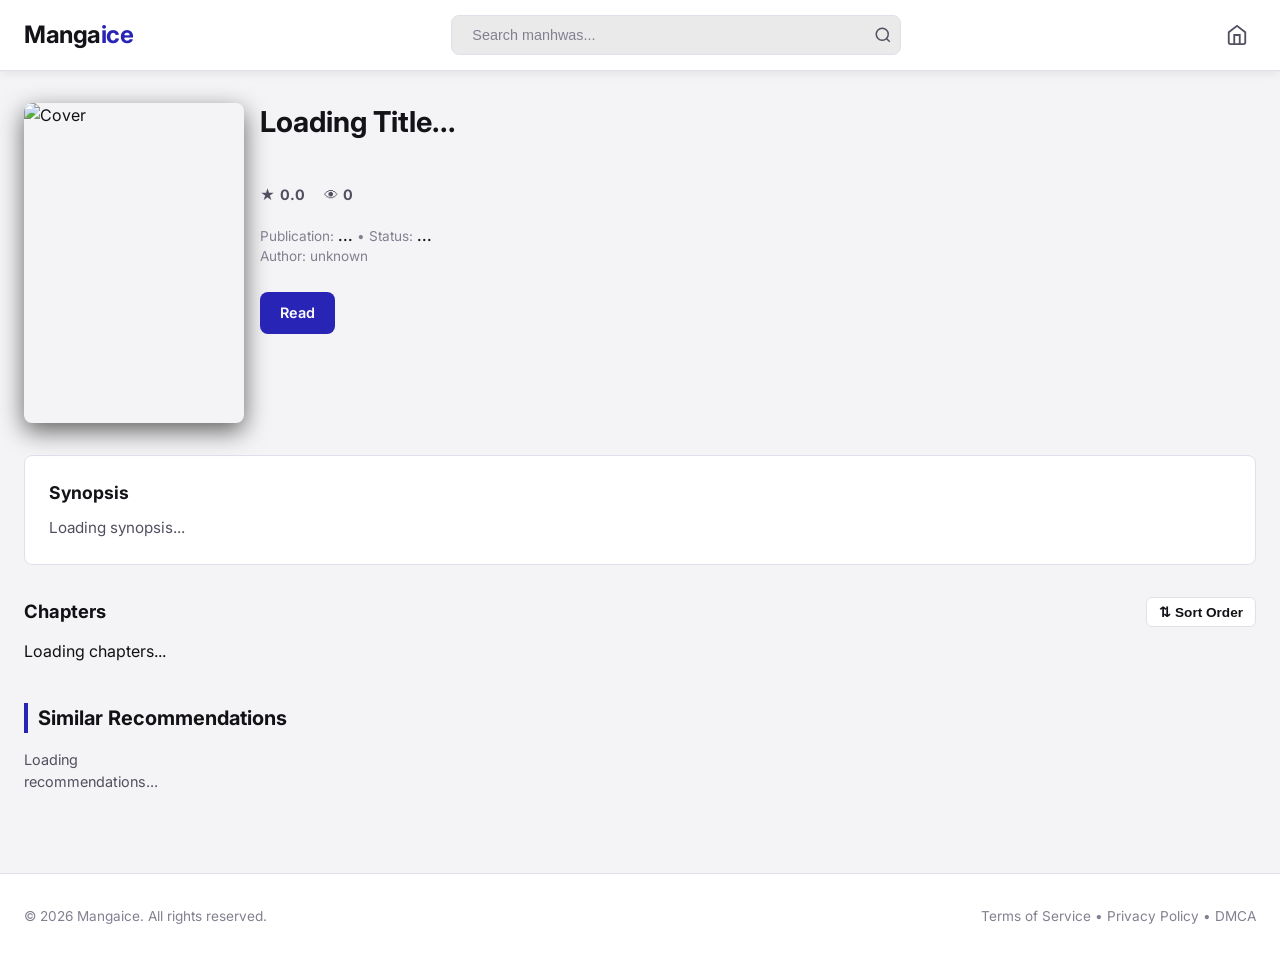
==== commit 70b21526: "Update details.html" ====
--- a/details.html
+++ b/details.html
@@ -1,18 +1,17 @@
-
 <!DOCTYPE html>
 <html lang="en">
 <head>
     <meta charset="UTF-8">
     <meta name="viewport" content="width=device-width, initial-scale=1.0">
-
-    <!-- SEO Dinâmico Base -->
+    
+    <!-- SEO Dinâmico Base (Será atualizado pelo JS com os dados do Mangá) -->
     <title id="meta-title">Mangaice - Read Manhwa Online</title>
     <meta id="meta-desc" name="description" content="Read manhwas and webtoons online on Mangaice with high quality and daily updates.">
     <meta name="keywords" content="manhwa, webtoon, read manhwa online, manga, Mangaice">
     <meta name="robots" content="index, follow">
     <link id="canonical-url" rel="canonical" href="https://mangaice.com/details.html">
 
-    <!-- Open Graph -->
+    <!-- Open Graph / WhatsApp / Discord Previews -->
     <meta property="og:type" content="article">
     <meta id="og-url" property="og:url" content="https://mangaice.com/details.html">
     <meta id="og-title" property="og:title" content="Mangaice - Read Online">
@@ -29,12 +28,11 @@
     <link rel="preconnect" href="https://fonts.googleapis.com">
     <link rel="preconnect" href="https://fonts.gstatic.com" crossorigin>
     <link href="https://fonts.googleapis.com/css2?family=Inter:wght@400;500;600;700&display=swap" rel="stylesheet">
-
-    <!-- Theme Synchronization -->
+    
+    <!-- Theme Synchronization Script (Light / Dark Mode) -->
     <script>
         (function() {
             var stored = localStorage.getItem('theme-override');
-
             if (stored) {
                 if (stored === 'light') {
                     document.documentElement.classList.add('tema-claro');
@@ -78,7 +76,7 @@
             transition: background-color 0.2s, color 0.2s;
         }
 
-        /* Layout com Capa e Informações */
+        /* Layout com Capa e Informações Lado a Lado */
         .details-header {
             display: flex;
             gap: 16px;
@@ -115,13 +113,11 @@
             .details-cover {
                 width: 200px;
             }
-
             .details-main-info h1 {
                 font-size: 1.8rem;
             }
         }
 
-        /* Cabeçalho dos capítulos */
         .chapters-header-bar {
             display: flex;
             justify-content: space-between;
@@ -154,7 +150,6 @@
             border-color: #2825b6;
         }
 
-        /* Recomendações */
         .recommendations-section {
             margin-top: 2.5rem;
             margin-bottom: 2rem;
@@ -212,7 +207,6 @@
             object-fit: cover;
         }
 
-        /* Estrela dos cards: permanece amarela */
         .rec-badge-rating {
             position: absolute;
             top: 8px;
@@ -252,7 +246,6 @@
             margin-top: auto;
         }
 
-        /* Botão ver mais capítulos */
         .btn-ver-mais-capitulos {
             display: block;
             width: 100%;
@@ -273,50 +266,16 @@
             color: #ffffff;
         }
 
-        /* Estatísticas superiores: estrela e olho cinzentos */
-        .details-stats {
-            display: flex;
-            gap: 16px;
-            margin-top: 8px;
-            font-size: 0.95rem;
-        }
-
-        .details-stats .details-rating-stat {
-            color: #a1a1aa;
-        }
-
-        .details-stats .details-views-stat {
-            color: #a1a1aa;
-            display: inline-flex;
-            align-items: center;
-            gap: 5px;
-        }
-
-        .details-stats .details-views-stat strong {
-            color: #a1a1aa;
-        }
-
-        /* Ícone SVG do olho */
-        .views-eye-icon {
-            display: inline-block;
-            flex: 0 0 auto;
-            vertical-align: middle;
-        }
-
-        /* Visualizações dos capítulos */
+        /* Utiliza a variável dinâmica do tema para garantir legibilidade no modo claro e escuro */
         .chapter-views-count {
             font-size: 0.82rem;
-            color: #a1a1aa;
+            color: var(--text-secondary);
             font-weight: 600;
             display: flex;
             align-items: center;
             gap: 4px;
         }
 
-        .chapter-views-count .views-eye-icon {
-            color: #a1a1aa;
-        }
-
         #chapters-list a {
             background-color: var(--card-bg) !important;
             border: 1px solid var(--border-color) !important;
@@ -324,97 +283,46 @@
         }
     </style>
 </head>
-
 <body>
 
-    <!-- Cabeçalho -->
     <header class="header">
         <div class="container header-container">
-
             <a href="index.html" class="logo">Manga<span>ice</span></a>
-
             <div class="search-box">
                 <input type="text" placeholder="Search manhwas...">
-                <svg width="18" height="18" viewBox="0 0 24 24" fill="none" stroke="currentColor" stroke-width="2">
-                    <circle cx="11" cy="11" r="8"></circle>
-                    <line x1="21" y1="21" x2="16.65" y2="16.65"></line>
-                </svg>
+                <svg width="18" height="18" viewBox="0 0 24 24" fill="none" stroke="currentColor" stroke-width="2"><circle cx="11" cy="11" r="8"></circle><line x1="21" y1="21" x2="16.65" y2="16.65"></line></svg>     
             </div>
-
             <a href="search.html" class="mobile-search-icon" aria-label="Search Manhwas">
-                <svg width="22" height="22" viewBox="0 0 24 24" fill="none" stroke="currentColor" stroke-width="2">
-                    <circle cx="11" cy="11" r="8"></circle>
-                    <line x1="21" y1="21" x2="16.65" y2="16.65"></line>
-                </svg>
+                <svg width="22" height="22" viewBox="0 0 24 24" fill="none" stroke="currentColor" stroke-width="2"><circle cx="11" cy="11" r="8"></circle><line x1="21" y1="21" x2="16.65" y2="16.65"></line></svg>
             </a>
-
             <div class="user-actions">
                 <a href="index.html" class="home-btn" title="Home" aria-label="Home">
-                    <svg width="22" height="22" viewBox="0 0 24 24" fill="none" stroke="currentColor" stroke-width="2">
-                        <path d="M3 9l9-7 9 7v11a2 2 0 0 1-2 2H5a2 2 0 0 1-2-2z"></path>
-                        <polyline points="9 22 9 12 15 12 15 22"></polyline>
-                    </svg>
+                    <svg width="22" height="22" viewBox="0 0 24 24" fill="none" stroke="currentColor" stroke-width="2"><path d="M3 9l9-7 9 7v11a2 2 0 0 1-2 2H5a2 2 0 0 1-2-2z"></path><polyline points="9 22 9 12 15 12 15 22"></polyline></svg>
                 </a>
             </div>
-
         </div>
     </header>
 
     <main class="main-content container">
-
         <div class="details-header">
-
             <div class="details-cover">
                 <img id="details-cover" src="https://via.placeholder.com/220x320" alt="Cover">
             </div>
-
             <div class="details-main-info">
-
                 <h1 id="details-title">Loading Title...</h1>
-
                 <div class="details-tags" id="details-tags"></div>
-
-                <!-- Estatísticas: estrela cinzenta e olho SVG cinzento -->
                 <div class="details-stats">
-
-                    <span class="stat-item details-rating-stat" title="Rating">
-                        ★ <strong id="details-rating">0.0</strong>
-                    </span>
-
-                    <span class="stat-item details-views-stat" title="Views">
-                        <svg class="views-eye-icon"
-                             xmlns="http://www.w3.org/2000/svg"
-                             width="17"
-                             height="17"
-                             viewBox="0 0 24 24"
-                             fill="none"
-                             stroke="currentColor"
-                             stroke-width="2"
-                             stroke-linecap="round"
-                             stroke-linejoin="round"
-                             aria-hidden="true">
-                            <path d="M2 12s3.6-7 10-7 10 7 10 7-3.6 7-10 7-10-7-10-7Z"></path>
-                            <circle cx="12" cy="12" r="3"></circle>
-                        </svg>
-
-                        <strong id="details-views">0</strong>
-                    </span>
-
+                    <span class="stat-item" title="Rating">★ <strong id="details-rating">0.0</strong></span>
+                    <span class="stat-item" title="Views" style="color: var(--text-secondary);">👁 <strong id="details-views" style="color: var(--text-secondary);">0</strong></span>
                 </div>
-
                 <div class="details-meta" style="margin-top: 0.5rem;">
-                    <span>Publication: <strong id="details-year">...</strong></span> •
+                    <span>Publication: <strong id="details-year">...</strong></span> • 
                     <span>Status: <strong id="details-status">...</strong></span>
-
-                    <p class="manga-author">
-                        Author: <span id="details-author">unknown</span>
-                    </p>
+                    <p class="manga-author">Author: <span id="details-author">unknown</span></p>
                 </div>
-
                 <div class="details-actions" style="margin-top: 1rem;">
                     <a href="#" class="btn btn-primary">Read</a>
                 </div>
-
             </div>
         </div>
 
@@ -424,384 +332,298 @@
             <button id="synopsis-toggle" class="synopsis-toggle-btn" style="display: none;">Read More</button>
         </div>
 
-        <!-- Cabeçalho dos capítulos -->
+        <!-- Chapters Header Bar -->
         <div class="chapters-header-bar">
             <h3>Chapters</h3>
-
             <button id="btn-sort" class="btn-sort-chapters" onclick="inverterOrdemCapitulos()">
                 ⇅ Sort Order
             </button>
         </div>
 
-        <!-- Lista de capítulos -->
+        <!-- 1. Chapter List -->
         <div id="chapters-list">
             Loading chapters...
         </div>
-
-        <button id="btn-ver-mais" class="btn-ver-mais-capitulos" style="display: none;">
-            Load More Chapters
-        </button>
-
-        <!-- Recomendações -->
+        <button id="btn-ver-mais" class="btn-ver-mais-capitulos" style="display: none;">Load More Chapters</button>
+
+        <!-- 2. Recommendations Section -->
         <div class="recommendations-section">
             <h3>Similar Recommendations</h3>
-
             <div id="recommendations-grid" class="recommendations-grid">
-                <p style="color:var(--text-secondary); font-size: 0.9rem;">
-                    Loading recommendations...
-                </p>
+                <p style="color:var(--text-secondary); font-size: 0.9rem;">Loading recommendations...</p>
             </div>
         </div>
-
     </main>
 
-    <!-- Rodapé -->
     <footer class="footer">
         <div class="footer-container container">
-
             <p>&copy; 2026 Mangaice. All rights reserved.</p>
-
             <p>
-                <a href="terms.html">Terms of Service</a> •
-                <a href="privacy.html">Privacy Policy</a> •
+                <a href="terms.html">Terms of Service</a> • 
+                <a href="privacy.html">Privacy Policy</a> • 
                 <a href="dmca.html">DMCA</a>
             </p>
-
         </div>
     </footer>
 
     <script src="https://cdn.jsdelivr.net/npm/@supabase/supabase-js@2"></script>
     <script src="script.js"></script>
-
+    
     <script type="module">
-        import { createClient } from 'https://cdn.jsdelivr.net/npm/@supabase/supabase-js/+esm';
-
-        const supabaseUrl = "https://espwjxbeofclgvqaeuvd.supabase.co";
-
-        const supabaseKey = "eyJhbGciOiJIUzI1NiIsInR5cCI6IkpXVCJ9.eyJpc3MiOiJ0eXAiLCJyb2xlIjoiYW5vbiIsInJlZiI6ImVzcHdqeGJlb2ZjbGd2cWFldXZkIiwiaWF0IjoxNzkwMTkwMzIzLCJleHAiOjIxMDU3NjYzMjN9.R2qAJ9T25y8HF5EAr8dVJopC0YYJN-X8CbgZ-e1oV4g";
-
-        const supabase = createClient(supabaseUrl, supabaseKey);
-
-        const urlParams = new URLSearchParams(window.location.search);
-        const manhwaId = urlParams.get('id');
-
-        let todosCapitulos = [];
-        let indicePaginaAtual = 0;
-        let ordemAscendente = true;
-
-        const TAMANHO_PAGINA = 20;
-
-        // --- SEO DINÂMICO ---
-        async function carregarMetadadosSEO(id) {
-            if (!id) return;
-
-            const { data: manga } = await supabase
-                .from('manhwas')
-                .select('title, synopsis, cover_url')
-                .eq('id', id)
-                .single();
-
-            if (manga) {
-                const pageTitle = `${manga.title} - Read Online | Mangaice`;
-
-                const pageDesc = manga.synopsis
-                    ? manga.synopsis.slice(0, 160) + '...'
-                    : `Read ${manga.title} online with high quality chapters on Mangaice.`;
-
-                const currentUrl = window.location.href;
-
-                document.title = pageTitle;
-
-                const metaTitle = document.getElementById('meta-title');
-                if (metaTitle) metaTitle.innerText = pageTitle;
-
-                const metaDesc = document.getElementById('meta-desc');
-                if (metaDesc) metaDesc.setAttribute('content', pageDesc);
-
-                const canonicalUrl = document.getElementById('canonical-url');
-                if (canonicalUrl) canonicalUrl.setAttribute('href', currentUrl);
-
-                const ogUrl = document.getElementById('og-url');
-                if (ogUrl) ogUrl.setAttribute('content', currentUrl);
-
-                const ogTitle = document.getElementById('og-title');
-                if (ogTitle) ogTitle.setAttribute('content', pageTitle);
-
-                const ogDesc = document.getElementById('og-desc');
-                if (ogDesc) ogDesc.setAttribute('content', pageDesc);
-
-                if (manga.cover_url) {
-                    const ogImg = document.getElementById('og-image');
-                    if (ogImg) ogImg.setAttribute('content', manga.cover_url);
-
-                    const twitterImg = document.getElementById('twitter-image');
-                    if (twitterImg) twitterImg.setAttribute('content', manga.cover_url);
-                }
-
-                const twitterTitle = document.getElementById('twitter-title');
-                if (twitterTitle) twitterTitle.setAttribute('content', pageTitle);
-
-                const twitterDesc = document.getElementById('twitter-desc');
-                if (twitterDesc) twitterDesc.setAttribute('content', pageDesc);
+      import { createClient } from 'https://cdn.jsdelivr.net/npm/@supabase/supabase-js/+esm';
+
+      const supabaseUrl = "https://espwjxbeofclgvqaeuvd.supabase.co";
+      const supabaseKey = "eyJhbGciOiJIUzI1NiIsInR5cCI6IkpXVCJ9.eyJpc3MiOiJzdXBhYmFzZSIsInJlZiI6ImVzcHdqeGJlb2ZjbGd2cWFldXZkIiwicm9sZSI6ImFub24iLCJpYXQiOjE3OTAxOTAzMjMsImV4cCI6MjEwNTc2NjMyM30.R2qAJ9T25y8HF5EAr8dVJopC0YYJN-X8CbgZ-e1oV4g";
+      const supabase = createClient(supabaseUrl, supabaseKey);
+
+      const urlParams = new URLSearchParams(window.location.search);
+      const manhwaId = urlParams.get('id');
+
+      let todosCapitulos = [];
+      let indicePaginaAtual = 0;
+      let ordemAscendente = true;
+      const TAMANHO_PAGINA = 20;
+
+      // --- FUNÇÃO PARA INJETAR METADADOS DE SEO DINAMICAMENTE ---
+      async function carregarMetadadosSEO(id) {
+        if (!id) return;
+        const { data: manga } = await supabase
+          .from('manhwas')
+          .select('title, synopsis, cover_url, rating, views, release_year, year, status, author, tags')
+          .eq('id', id)
+          .single();
+
+        if (manga) {
+          const pageTitle = `${manga.title} - Read Online | Mangaice`;
+          const pageDesc = manga.synopsis ? manga.synopsis.slice(0, 160) + '...' : `Read ${manga.title} online with high quality chapters on Mangaice.`;
+          const currentUrl = window.location.href;
+
+          // Atualizar Dados na UI Principal
+          document.getElementById('details-title').innerText = manga.title || 'Untitled';
+          if (manga.cover_url) document.getElementById('details-cover').src = manga.cover_url;
+          document.getElementById('details-rating').innerText = manga.rating || '0.0';
+          document.getElementById('details-views').innerText = manga.views || '0';
+          document.getElementById('details-year').innerText = manga.release_year || manga.year || 'N/A';
+          document.getElementById('details-status').innerText = manga.status || 'Ongoing';
+          document.getElementById('details-author').innerText = manga.author || 'Unknown';
+          document.getElementById('details-synopsis').innerText = manga.synopsis || 'No synopsis available.';
+
+          // Tags
+          const tagsContainer = document.getElementById('details-tags');
+          if (tagsContainer && manga.tags && Array.isArray(manga.tags)) {
+            tagsContainer.innerHTML = manga.tags.map(tag => `<span class="tag-badge" style="display:inline-block; padding:3px 8px; margin:2px 4px 4px 0; background:var(--card-bg); border:1px solid var(--border-color); border-radius:4px; font-size:0.75rem; color:var(--text-secondary);">${tag}</span>`).join('');
+          }
+
+          // Atualizar Title e Description
+          document.title = pageTitle;
+          const metaTitle = document.getElementById('meta-title');
+          if (metaTitle) metaTitle.innerText = pageTitle;
+
+          const metaDesc = document.getElementById('meta-desc');
+          if (metaDesc) metaDesc.setAttribute('content', pageDesc);
+
+          const canonicalUrl = document.getElementById('canonical-url');
+          if (canonicalUrl) canonicalUrl.setAttribute('href', currentUrl);
+
+          // Atualizar Open Graph Tags
+          const ogUrl = document.getElementById('og-url');
+          if (ogUrl) ogUrl.setAttribute('content', currentUrl);
+
+          const ogTitle = document.getElementById('og-title');
+          if (ogTitle) ogTitle.setAttribute('content', pageTitle);
+
+          const ogDesc = document.getElementById('og-desc');
+          if (ogDesc) ogDesc.setAttribute('content', pageDesc);
+
+          if (manga.cover_url) {
+            const ogImg = document.getElementById('og-image');
+            if (ogImg) ogImg.setAttribute('content', manga.cover_url);
+
+            const twitterImg = document.getElementById('twitter-image');
+            if (twitterImg) twitterImg.setAttribute('content', manga.cover_url);
+          }
+
+          // Atualizar Twitter Cards
+          const twitterTitle = document.getElementById('twitter-title');
+          if (twitterTitle) twitterTitle.setAttribute('content', pageTitle);
+
+          const twitterDesc = document.getElementById('twitter-desc');
+          if (twitterDesc) twitterDesc.setAttribute('content', pageDesc);
+        }
+      }
+
+      async function loadChapters() {
+        const listContainer = document.getElementById('chapters-list');
+        const btnVerMais = document.getElementById('btn-ver-mais');
+        const btnRead = document.querySelector('.btn-primary');
+
+        if (!manhwaId) {
+          if (listContainer) listContainer.innerHTML = '<p>No manhwa selected.</p>';
+          return;
+        }
+
+        // Carrega o SEO e os dados principais
+        carregarMetadadosSEO(manhwaId);
+
+        const { data: chapters, error } = await supabase
+          .from('chapters')
+          .select('id, title, chapter_number, views')
+          .eq('manhwa_id', manhwaId)
+          .order('chapter_number', { ascending: ordemAscendente });
+
+        if (error || !chapters || chapters.length === 0) {
+          if (listContainer) listContainer.innerHTML = '<p style="color:var(--text-secondary);">No chapters available.</p>';
+        } else {
+          todosCapitulos = chapters;
+          indicePaginaAtual = 0;
+          listContainer.innerHTML = ''; 
+          
+          renderizarProximoBlocoCapitulos();
+
+          if (todosCapitulos.length > TAMANHO_PAGINA) {
+            btnVerMais.style.display = 'block';
+            btnVerMais.onclick = () => renderizarProximoBlocoCapitulos();
+          } else {
+            btnVerMais.style.display = 'none';
+          }
+        }
+
+        const progressoSalvo = localStorage.getItem(`progresso_manhwa_${manhwaId}`);
+        if (btnRead) {
+          btnRead.innerHTML = progressoSalvo ? 'Continue' : 'Read';
+          btnRead.addEventListener('click', function(e) {
+            e.preventDefault();
+            const progressoAtual = localStorage.getItem(`progresso_manhwa_${manhwaId}`);
+            if (progressoAtual) {
+              const dados = JSON.parse(progressoAtual);
+              window.location.href = `read.html?chapter_id=${dados.chapterId}&scroll=${dados.scrollPercent || 0}`;
+            } else if (chapters && chapters.length > 0) {
+              window.location.href = `read.html?chapter_id=${chapters[0].id}&scroll=0`;
+            } else {
+              alert('No chapters available.');
             }
-        }
-
-        // --- CARREGAR CAPÍTULOS ---
-        async function loadChapters() {
-            const listContainer = document.getElementById('chapters-list');
-            const btnVerMais = document.getElementById('btn-ver-mais');
-            const btnRead = document.querySelector('.btn-primary');
-
-            if (!manhwaId) {
-                if (listContainer) {
-                    listContainer.innerHTML = '<p>No manhwa selected.</p>';
-                }
-                return;
-            }
-
-            carregarMetadadosSEO(manhwaId);
-
-            const { data: chapters, error } = await supabase
-                .from('chapters')
-                .select('id, title, chapter_number, views')
-                .eq('manhwa_id', manhwaId)
-                .order('chapter_number', { ascending: ordemAscendente });
-
-            if (error || !chapters || chapters.length === 0) {
-                if (listContainer) {
-                    listContainer.innerHTML =
-                        '<p style="color:var(--text-secondary);">No chapters available.</p>';
-                }
-            } else {
-                todosCapitulos = chapters;
-                indicePaginaAtual = 0;
-
-                listContainer.innerHTML = '';
-
-                renderizarProximoBlocoCapitulos();
-
-                if (todosCapitulos.length > TAMANHO_PAGINA) {
-                    btnVerMais.style.display = 'block';
-
-                    btnVerMais.onclick = () => {
-                        renderizarProximoBlocoCapitulos();
-                    };
-                } else {
-                    btnVerMais.style.display = 'none';
-                }
-            }
-
-            const progressoSalvo = localStorage.getItem(`progresso_manhwa_${manhwaId}`);
-
-            if (btnRead) {
-                btnRead.innerHTML = progressoSalvo ? 'Continue' : 'Read';
-
-                btnRead.addEventListener('click', function(e) {
-                    e.preventDefault();
-
-                    const progressoAtual = localStorage.getItem(`progresso_manhwa_${manhwaId}`);
-
-                    if (progressoAtual) {
-                        const dados = JSON.parse(progressoAtual);
-
-                        window.location.href =
-                            `read.html?chapter_id=${dados.chapterId}&scroll=${dados.scrollPercent || 0}`;
-
-                    } else if (chapters && chapters.length > 0) {
-                        window.location.href =
-                            `read.html?chapter_id=${chapters[0].id}&scroll=0`;
-
-                    } else {
-                        alert('No chapters available.');
-                    }
-                });
-            }
-
-            carregarRecomendacoesPorTags(manhwaId);
-        }
-
-        // --- RENDERIZAR CAPÍTULOS ---
-        function renderizarProximoBlocoCapitulos() {
-            const listContainer = document.getElementById('chapters-list');
-            const btnVerMais = document.getElementById('btn-ver-mais');
-
-            if (indicePaginaAtual === 0) {
-                listContainer.innerHTML = '';
-            }
-
-            const inicio = indicePaginaAtual * TAMANHO_PAGINA;
-            const fim = inicio + TAMANHO_PAGINA;
-
-            const bloco = todosCapitulos.slice(inicio, fim);
-
-            bloco.forEach(ch => {
-                const chapterLink = document.createElement('a');
-
-                chapterLink.href = `read.html?chapter_id=${ch.id}`;
-
-                chapterLink.style.cssText = `
-                    display: flex;
-                    justify-content: space-between;
-                    align-items: center;
-                    padding: 12px 16px;
-                    margin-bottom: 8px;
-                    background-color: var(--card-bg);
-                    border: 1px solid var(--border-color);
-                    border-radius: 8px;
-                    color: var(--text-main);
-                    text-decoration: none;
-                `;
-
-                const title = ch.title
-                    ? ch.title
-                    : `Chapter ${ch.chapter_number}`;
-
-                const totalViews = ch.views || 0;
-
-                chapterLink.innerHTML = `
-                    <div>
-                        <strong style="display: block; font-size: 1rem;">
-                            ${title}
-                        </strong>
-                    </div>
-
-                    <div class="chapter-views-count">
-                        <svg class="views-eye-icon"
-                             xmlns="http://www.w3.org/2000/svg"
-                             width="16"
-                             height="16"
-                             viewBox="0 0 24 24"
-                             fill="none"
-                             stroke="currentColor"
-                             stroke-width="2"
-                             stroke-linecap="round"
-                             stroke-linejoin="round"
-                             aria-hidden="true">
-                            <path d="M2 12s3.6-7 10-7 10 7 10 7-3.6 7-10 7-10-7-10-7Z"></path>
-                            <circle cx="12" cy="12" r="3"></circle>
-                        </svg>
-
-                        ${totalViews}
-                    </div>
-                `;
-
-                listContainer.appendChild(chapterLink);
-            });
-
-            indicePaginaAtual++;
-
-            if (indicePaginaAtual * TAMANHO_PAGINA >= todosCapitulos.length) {
-                btnVerMais.style.display = 'none';
-            } else {
-                btnVerMais.style.display = 'block';
-            }
-        }
-
-        // --- ORDENAR CAPÍTULOS ---
-        window.inverterOrdemCapitulos = function() {
-            ordemAscendente = !ordemAscendente;
-
-            todosCapitulos.reverse();
-
-            indicePaginaAtual = 0;
-
-            const btnSort = document.getElementById('btn-sort');
-
-            if (btnSort) {
-                btnSort.innerHTML = ordemAscendente
-                    ? '⇅ Oldest First'
-                    : '⇅ Newest First';
-            }
-
-            const listContainer = document.getElementById('chapters-list');
-
-            if (listContainer) {
-                listContainer.innerHTML = '';
-            }
-
-            renderizarProximoBlocoCapitulos();
-        };
-
-        // --- RECOMENDAÇÕES POR TAGS ---
-        async function carregarRecomendacoesPorTags(idAtual) {
-            const recContainer = document.getElementById('recommendations-grid');
-
-            if (!recContainer) return;
-
-            try {
-                const { data: atual } = await supabase
-                    .from('manhwas')
-                    .select('tags')
-                    .eq('id', idAtual)
-                    .single();
-
-                if (!atual || !atual.tags || atual.tags.length === 0) {
-                    recContainer.innerHTML =
-                        '<p style="color:var(--text-secondary); font-size: 0.85rem;">No recommendations available.</p>';
-                    return;
-                }
-
-                const { data: recomendados } = await supabase
-                    .from('manhwas')
-                    .select('id, title, cover_url, rating, tags')
-                    .neq('id', idAtual)
-                    .overlaps('tags', atual.tags)
-                    .limit(10);
-
-                if (!recomendados || recomendados.length === 0) {
-                    recContainer.innerHTML =
-                        '<p style="color:var(--text-secondary); font-size: 0.85rem;">No related recommendations.</p>';
-                    return;
-                }
-
-                recContainer.innerHTML = '';
-
-                for (const item of recomendados) {
-                    const { count } = await supabase
-                        .from('chapters')
-                        .select('*', { count: 'exact', head: true })
-                        .eq('manhwa_id', item.id);
-
-                    const totalCapitulos = count || 0;
-
-                    const textoCapitulos = totalCapitulos > 0
-                        ? `${totalCapitulos} ${totalCapitulos === 1 ? 'Chapter' : 'Chapters'}`
-                        : 'No Chapters';
-
-                    const card = document.createElement('a');
-
-                    card.href = `details.html?id=${item.id}`;
-                    card.className = 'rec-card';
-
-                    card.innerHTML = `
-                        <div class="rec-card-img-container">
-                            <img src="${item.cover_url || 'https://via.placeholder.com/150x210'}"
-                                 alt="${item.title}">
-
-                            <div class="rec-badge-rating">
-                                ★ ${item.rating || '0.0'}
-                            </div>
-                        </div>
-
-                        <div class="rec-card-info">
-                            <span class="rec-card-title">${item.title}</span>
-                            <span class="rec-card-chapters">${textoCapitulos}</span>
-                        </div>
-                    `;
-
-                    recContainer.appendChild(card);
-                }
-
-            } catch (e) {
-                recContainer.innerHTML =
-                    '<p style="color:var(--text-secondary); font-size: 0.85rem;">Error loading recommendations.</p>';
-            }
-        }
-
-        // Iniciar carregamento
-        loadChapters();
-
+          });
+        }
+
+        carregarRecomendacoesPorTags(manhwaId);
+      }
+
+      function renderizarProximoBlocoCapitulos() {
+        const listContainer = document.getElementById('chapters-list');
+        const btnVerMais = document.getElementById('btn-ver-mais');
+
+        if (indicePaginaAtual === 0) {
+            listContainer.innerHTML = '';
+        }
+
+        const inicio = indicePaginaAtual * TAMANHO_PAGINA;
+        const fim = inicio + TAMANHO_PAGINA;
+        const bloco = todosCapitulos.slice(inicio, fim);
+
+        bloco.forEach(ch => {
+          const chapterLink = document.createElement('a');
+          chapterLink.href = `read.html?chapter_id=${ch.id}`;
+          chapterLink.style.cssText = `display: flex; justify-content: space-between; align-items: center; padding: 12px 16px; margin-bottom: 8px; background-color: var(--card-bg); border: 1px solid var(--border-color); border-radius: 8px; color: var(--text-main); text-decoration: none;`;
+          
+          const title = ch.title ? ch.title : `Chapter ${ch.chapter_number}`;
+          const totalViews = ch.views || 0;
+
+          chapterLink.innerHTML = `
+            <div><strong style="display: block; font-size: 1rem;">${title}</strong></div>
+            <div class="chapter-views-count">👁 ${totalViews}</div>
+          `;
+          listContainer.appendChild(chapterLink);
+        });
+
+        indicePaginaAtual++;
+
+        if (indicePaginaAtual * TAMANHO_PAGINA >= todosCapitulos.length) {
+          btnVerMais.style.display = 'none';
+        } else {
+          btnVerMais.style.display = 'block';
+        }
+      }
+
+      window.inverterOrdemCapitulos = function() {
+        ordemAscendente = !ordemAscendente;
+        todosCapitulos.reverse();
+        indicePaginaAtual = 0;
+        
+        const btnSort = document.getElementById('btn-sort');
+        if (btnSort) {
+            btnSort.innerHTML = ordemAscendente ? '⇅ Oldest First' : '⇅ Newest First';
+        }
+
+        const listContainer = document.getElementById('chapters-list');
+        if (listContainer) listContainer.innerHTML = '';
+        
+        renderizarProximoBlocoCapitulos();
+      }
+
+      async function carregarRecomendacoesPorTags(idAtual) {
+        const recContainer = document.getElementById('recommendations-grid');
+        if (!recContainer) return;
+
+        try {
+          const { data: atual } = await supabase
+            .from('manhwas')
+            .select('tags')
+            .eq('id', idAtual)
+            .single();
+
+          if (!atual || !atual.tags || atual.tags.length === 0) {
+            recContainer.innerHTML = '<p style="color:var(--text-secondary); font-size: 0.85rem;">No recommendations available.</p>';
+            return;
+          }
+
+          const { data: recomendados } = await supabase
+            .from('manhwas')
+            .select('id, title, cover_url, rating, tags')
+            .neq('id', idAtual)
+            .overlaps('tags', atual.tags)
+            .limit(10);
+
+          if (!recomendados || recomendados.length === 0) {
+            recContainer.innerHTML = '<p style="color:var(--text-secondary); font-size: 0.85rem;">No related recommendations.</p>';
+            return;
+          }
+
+          recContainer.innerHTML = '';
+
+          for (const item of recomendados) {
+            const { count } = await supabase
+              .from('chapters')
+              .select('*', { count: 'exact', head: true })
+              .eq('manhwa_id', item.id);
+
+            const totalCapitulos = count || 0;
+            const textoCapitulos = totalCapitulos > 0 
+              ? `${totalCapitulos} ${totalCapitulos === 1 ? 'Chapter' : 'Chapters'}` 
+              : 'No Chapters';
+
+            const card = document.createElement('a');
+            card.href = `details.html?id=${item.id}`;
+            card.className = 'rec-card';
+            
+            card.innerHTML = `
+              <div class="rec-card-img-container">
+                <img src="${item.cover_url || 'https://via.placeholder.com/150x210'}" alt="${item.title}">
+                <div class="rec-badge-rating">★ ${item.rating || '0.0'}</div>
+              </div>
+              <div class="rec-card-info">
+                <span class="rec-card-title">${item.title}</span>
+                <span class="rec-card-chapters">${textoCapitulos}</span>
+              </div>
+            `;
+            recContainer.appendChild(card);
+          }
+
+        } catch (e) {
+          recContainer.innerHTML = '<p style="color:var(--text-secondary); font-size: 0.85rem;">Error loading recommendations.</p>';
+        }
+      }
+
+      loadChapters();
     </script>
-
 </body>
 </html>
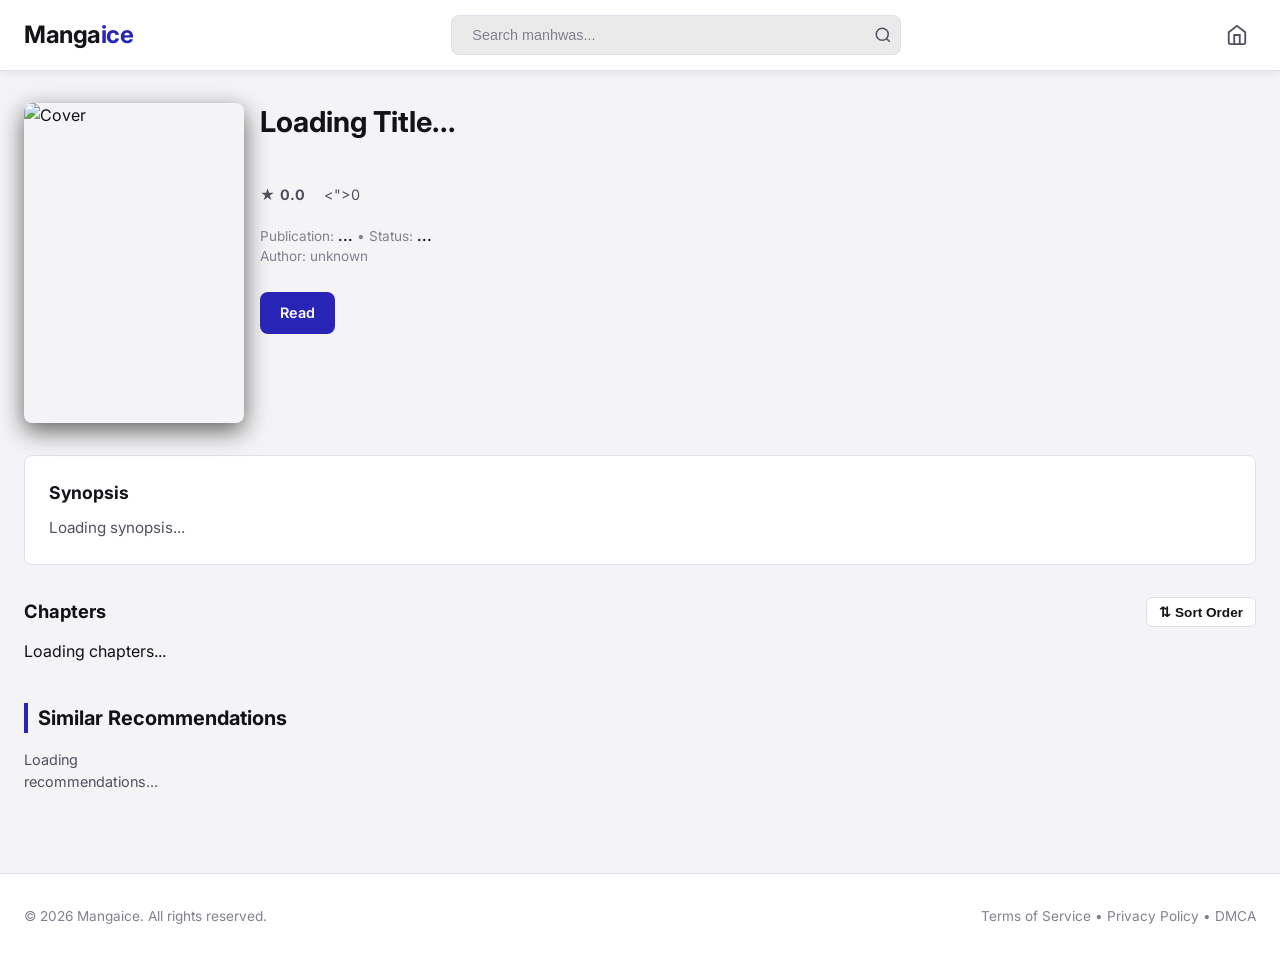
==== commit 810fac99: "Update details.html" ====
--- a/details.html
+++ b/details.html
@@ -313,7 +313,7 @@
                 <div class="details-tags" id="details-tags"></div>
                 <div class="details-stats">
                     <span class="stat-item" title="Rating">★ <strong id="details-rating">0.0</strong></span>
-                    <span class="stat-item" title="Views" style="color: var(--text-secondary);">👁 <strong id="details-views" style="color: var(--text-secondary);">0</strong></span>
+                    <span class="stat-item" title="Views" style="color: var(--text-secondary);"> <">0</strong></span>
                 </div>
                 <div class="details-meta" style="margin-top: 0.5rem;">
                     <span>Publication: <strong id="details-year">...</strong></span> • 
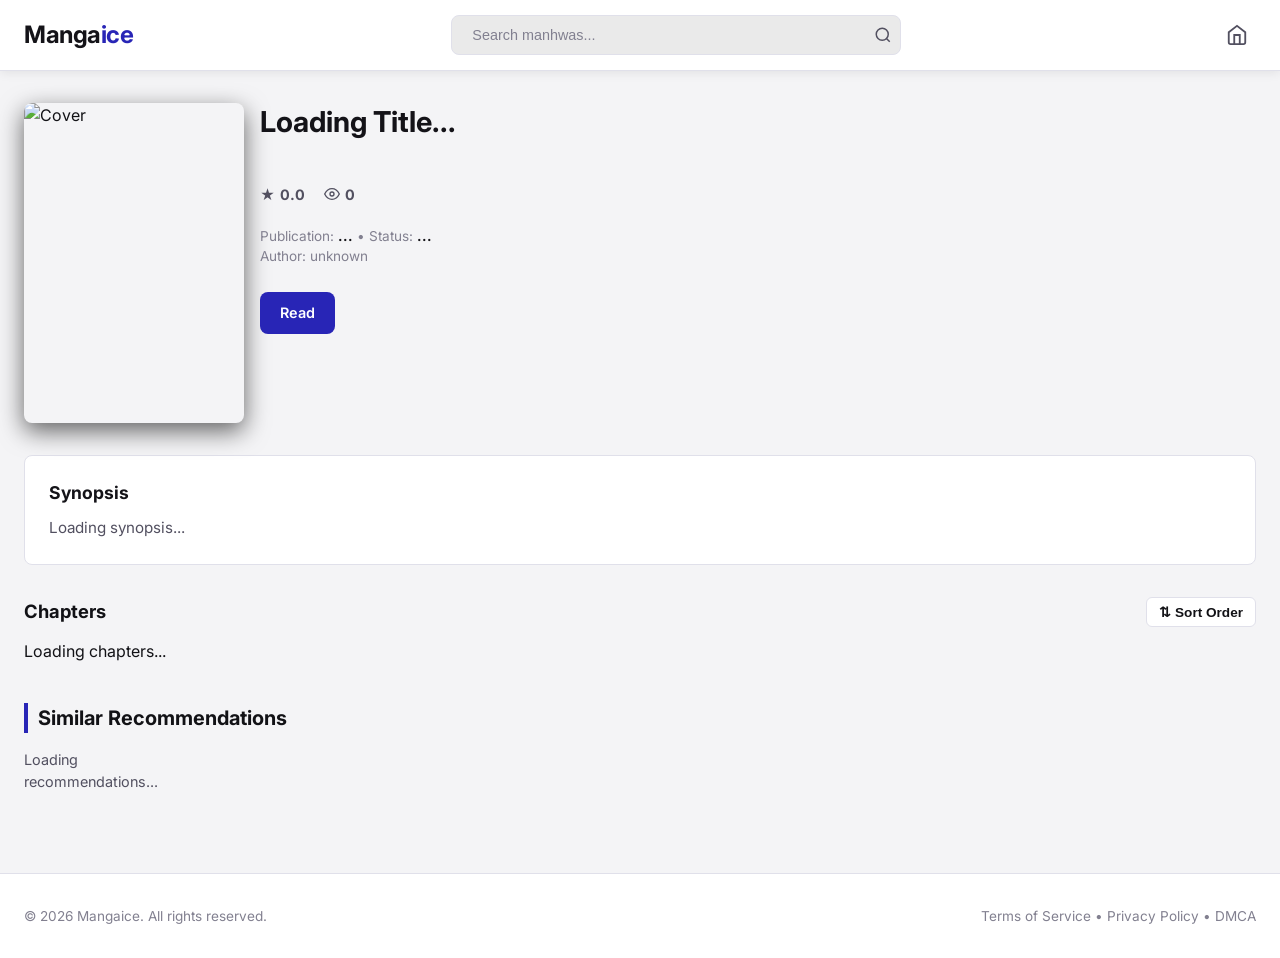
==== commit 371f4734: "Update details.html" ====
--- a/details.html
+++ b/details.html
@@ -266,11 +266,9 @@
             color: #ffffff;
         }
 
-        /* Utiliza a variável dinâmica do tema para garantir legibilidade no modo claro e escuro */
         .chapter-views-count {
             font-size: 0.82rem;
             color: var(--text-secondary);
-            font-weight: 600;
             display: flex;
             align-items: center;
             gap: 4px;
@@ -313,7 +311,10 @@
                 <div class="details-tags" id="details-tags"></div>
                 <div class="details-stats">
                     <span class="stat-item" title="Rating">★ <strong id="details-rating">0.0</strong></span>
-                    <span class="stat-item" title="Views" style="color: var(--text-secondary);"> <">0</strong></span>
+                    <span class="stat-item" title="Views">
+                        <svg width="16" height="16" viewBox="0 0 24 24" fill="none" stroke="var(--text-secondary)" stroke-width="2" stroke-linecap="round" stroke-linejoin="round" style="vertical-align: middle;"><path d="M1 12s4-8 11-8 11 8 11 8-4 8-11 8-11-8-11-8z"></path><circle cx="12" cy="12" r="3"></circle></svg> 
+                        <strong id="details-views">0</strong>
+                    </span>
                 </div>
                 <div class="details-meta" style="margin-top: 0.5rem;">
                     <span>Publication: <strong id="details-year">...</strong></span> • 
@@ -389,7 +390,7 @@
         if (!id) return;
         const { data: manga } = await supabase
           .from('manhwas')
-          .select('title, synopsis, cover_url, rating, views, release_year, year, status, author, tags')
+          .select('title, synopsis, cover_url')
           .eq('id', id)
           .single();
 
@@ -398,22 +399,6 @@
           const pageDesc = manga.synopsis ? manga.synopsis.slice(0, 160) + '...' : `Read ${manga.title} online with high quality chapters on Mangaice.`;
           const currentUrl = window.location.href;
 
-          // Atualizar Dados na UI Principal
-          document.getElementById('details-title').innerText = manga.title || 'Untitled';
-          if (manga.cover_url) document.getElementById('details-cover').src = manga.cover_url;
-          document.getElementById('details-rating').innerText = manga.rating || '0.0';
-          document.getElementById('details-views').innerText = manga.views || '0';
-          document.getElementById('details-year').innerText = manga.release_year || manga.year || 'N/A';
-          document.getElementById('details-status').innerText = manga.status || 'Ongoing';
-          document.getElementById('details-author').innerText = manga.author || 'Unknown';
-          document.getElementById('details-synopsis').innerText = manga.synopsis || 'No synopsis available.';
-
-          // Tags
-          const tagsContainer = document.getElementById('details-tags');
-          if (tagsContainer && manga.tags && Array.isArray(manga.tags)) {
-            tagsContainer.innerHTML = manga.tags.map(tag => `<span class="tag-badge" style="display:inline-block; padding:3px 8px; margin:2px 4px 4px 0; background:var(--card-bg); border:1px solid var(--border-color); border-radius:4px; font-size:0.75rem; color:var(--text-secondary);">${tag}</span>`).join('');
-          }
-
           // Atualizar Title e Description
           document.title = pageTitle;
           const metaTitle = document.getElementById('meta-title');
@@ -462,7 +447,7 @@
           return;
         }
 
-        // Carrega o SEO e os dados principais
+        // Carrega o SEO no momento em que abre a obra
         carregarMetadadosSEO(manhwaId);
 
         const { data: chapters, error } = await supabase
@@ -528,9 +513,16 @@
           const title = ch.title ? ch.title : `Chapter ${ch.chapter_number}`;
           const totalViews = ch.views || 0;
 
+          // Usando SVG no lugar do emoji de olho em cada capítulo da lista
           chapterLink.innerHTML = `
             <div><strong style="display: block; font-size: 1rem;">${title}</strong></div>
-            <div class="chapter-views-count">👁 ${totalViews}</div>
+            <div class="chapter-views-count" style="display: flex; align-items: center; gap: 4px;">
+              <svg width="16" height="16" viewBox="0 0 24 24" fill="none" stroke="var(--text-secondary)" stroke-width="2" stroke-linecap="round" stroke-linejoin="round">
+                <path d="M1 12s4-8 11-8 11 8 11 8-4 8-11 8-11-8-11-8z"></path>
+                <circle cx="12" cy="12" r="3"></circle>
+              </svg>
+              <span>${totalViews}</span>
+            </div>
           `;
           listContainer.appendChild(chapterLink);
         });
